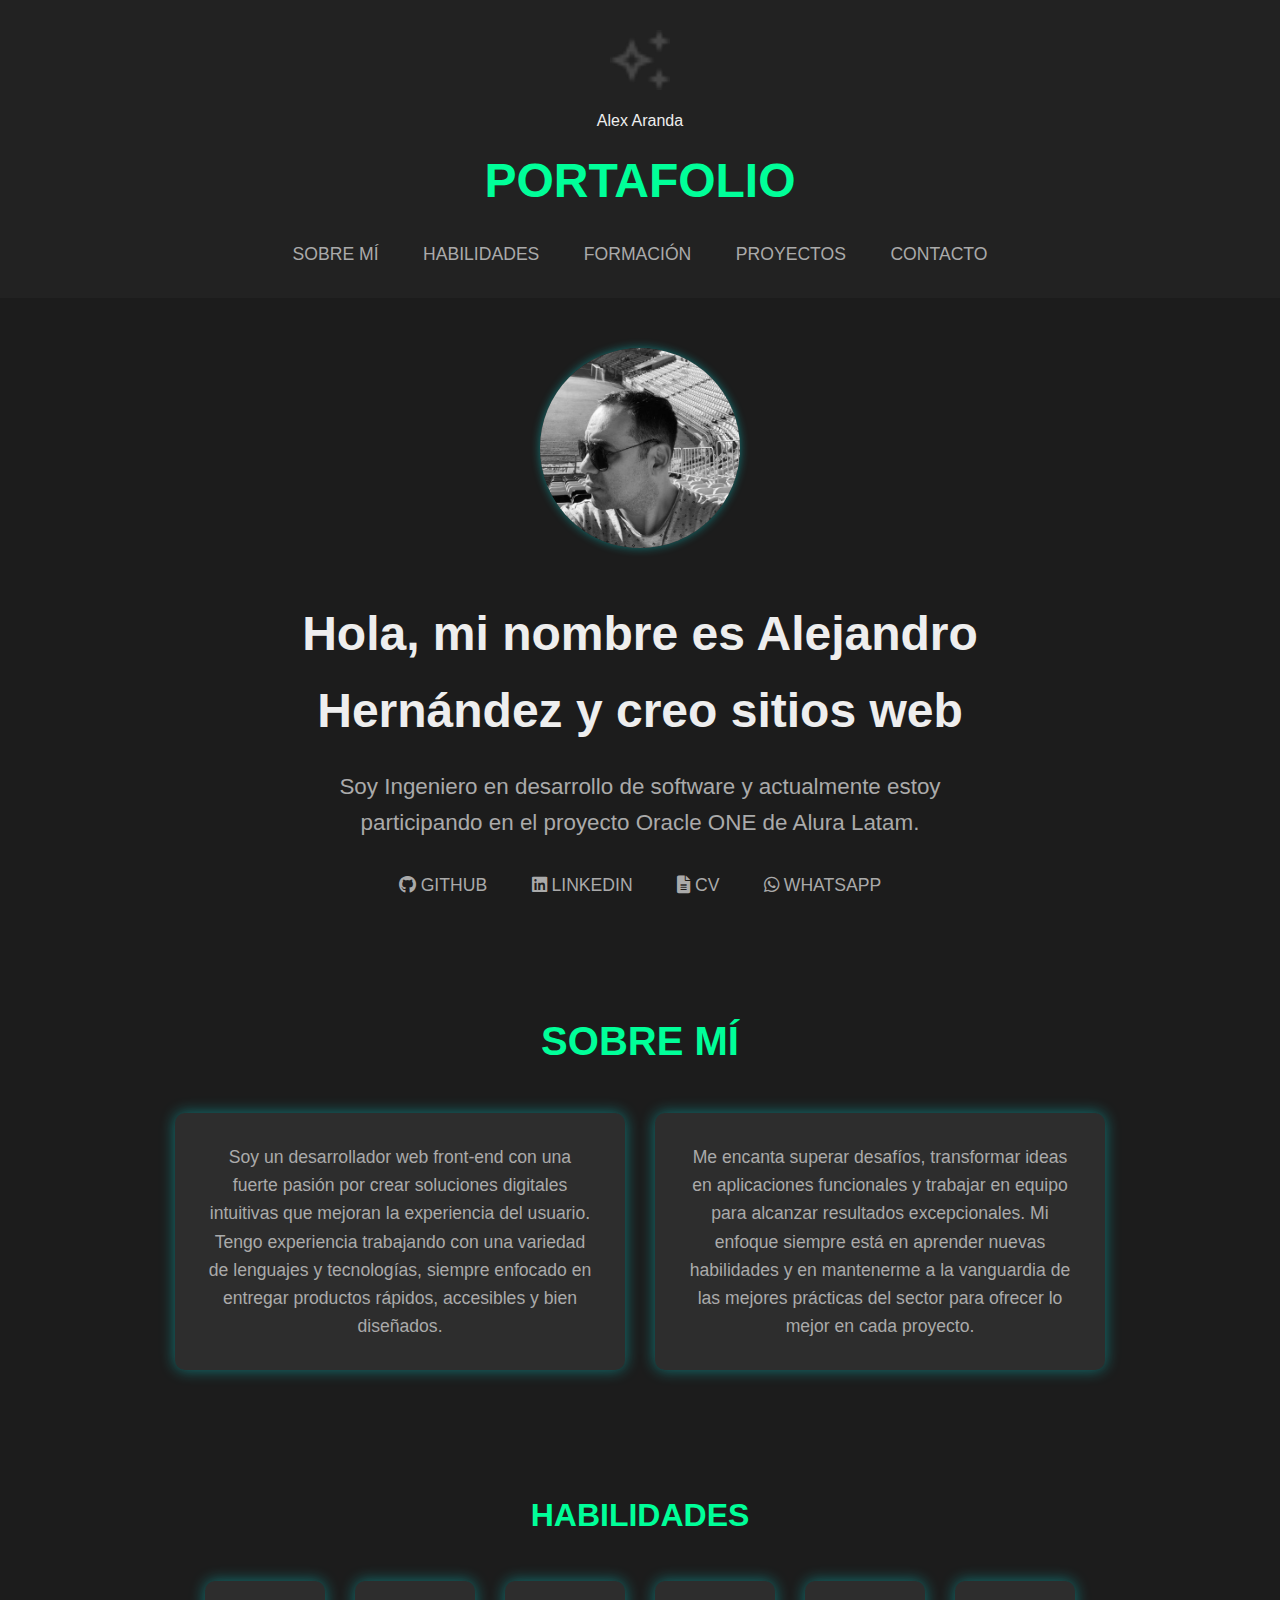
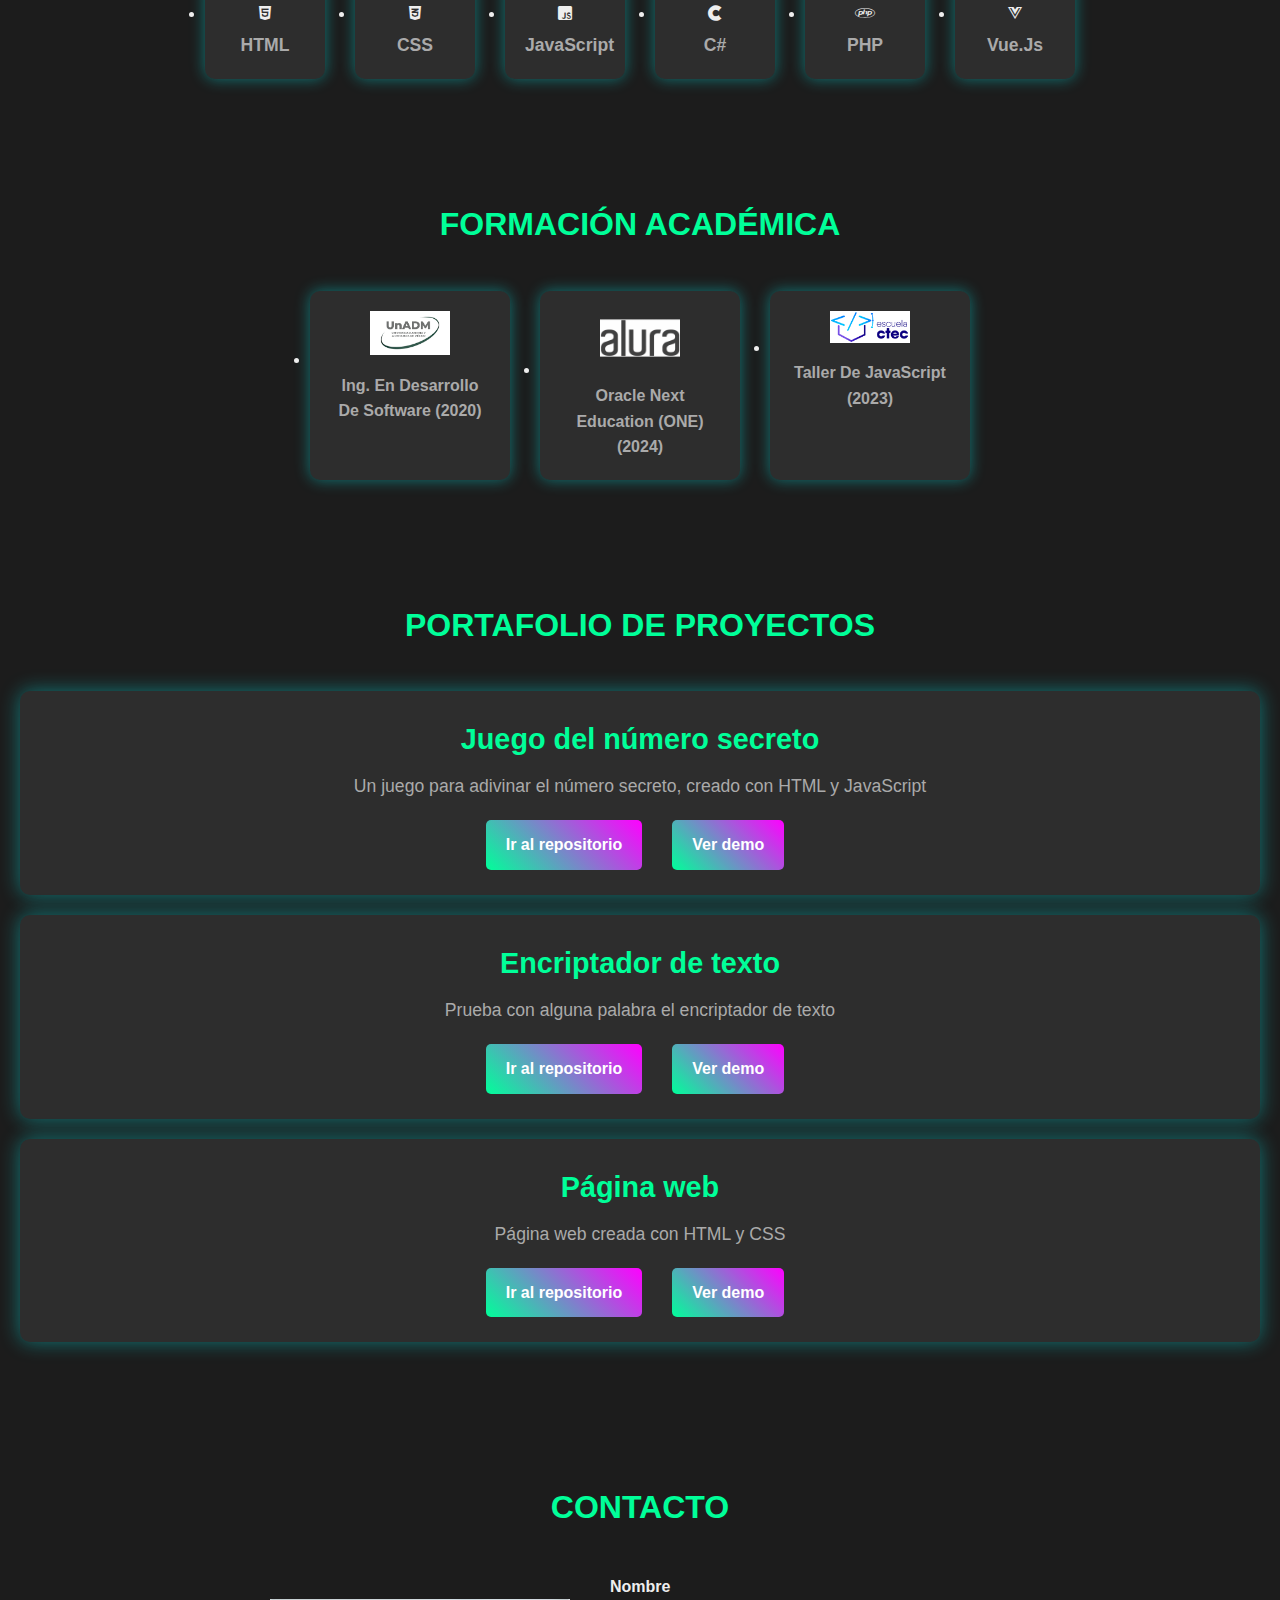
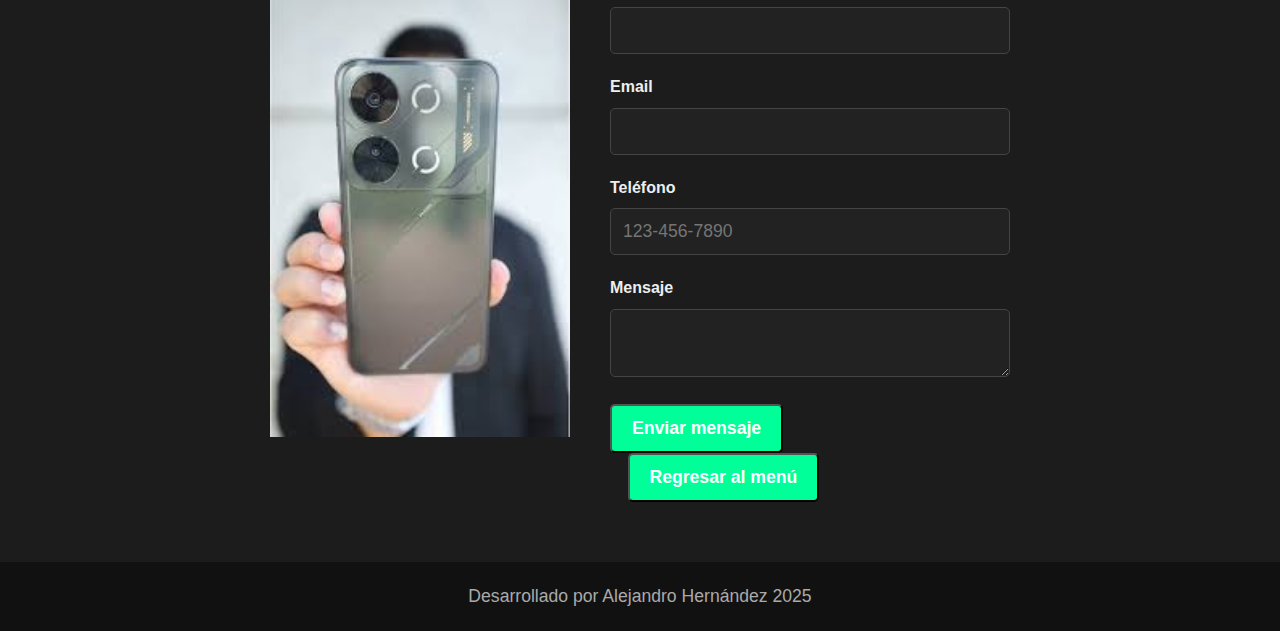
==== index.html @ d2dac24e "cambios imagen" ====
<!DOCTYPE html>
<html lang="es">
<head>
    <meta charset="UTF-8">
    <meta name="viewport" content="width=device-width, initial-scale=1.0">
    <link rel="stylesheet" href="style.css">
    <link href="https://cdnjs.cloudflare.com/ajax/libs/font-awesome/6.0.0-beta3/css/all.min.css" rel="stylesheet">
    <title>Portafolio de Alejandro Hernández</title>
</head>
<body>
    <!-- Menú -->
    <header class="cabecera">
        <img class="cabecera__logo" src="assets/vector.png" alt="Logo de Alejandro Hernández">
        <p>Alex Aranda</p>
        <h1 class="cabecera__titulo" id ="portafolio">Portafolio</h1>
        <nav class="navegacion">
            <ul class="navegacion__lista">
                <li class="navegacion__elemento"><a href="#sobre-mi">Sobre mí</a></li>
                <li class="navegacion__elemento"><a href="#habilidades">Habilidades</a></li>    
                <li class="navegacion__elemento"><a href="#formacion">Formación</a></li>
                <li class="navegacion__elemento"><a href="#proyectos">Proyectos</a></li>
                <li class="navegacion__elemento"><a href="#contacto">Contacto</a></li>
            </ul>
        </nav>
    </header>

    <!-- Contenido principal de la página -->
    <main>
        <!-- Sección de Presentación -->
        <section class="presentacion">
            <figure class="presentacion__contenedor">
                <img class="presentacion__foto" src="assets/mi_foto.jpg" alt="Foto de perfil de Alejandro Hernández">
                <figcaption class="presentacion__descripcion"></figcaption>
            </figure>
            <div class="presentacion__contenido">
                <h1 class="presentacion__titulo">Hola, mi nombre es Alejandro Hernández y creo sitios web</h1>
                <p class="presentacion__subtitulo">Soy Ingeniero en desarrollo de software y actualmente estoy participando en el proyecto Oracle ONE de Alura Latam.</p>
                <ul class="redes">
                    <li class="navegacion__elemento">
                        <a href="https://github.com/tu-usuario" target="_blank" rel="noopener noreferrer">
                            <i class="fab fa-github"></i> GitHub
                        </a>
                    </li>
                    <li class="navegacion__elemento">
                        <a href="https://www.linkedin.com/in/tu-usuario" target="_blank" rel="noopener noreferrer">
                            <i class="fab fa-linkedin"></i> LinkedIn
                        </a>
                    </li>               
                    <li class="navegacion__elemento">
                        <a href="ruta-del-cv.pdf" target="_blank" rel="noopener noreferrer">
                            <i class="fas fa-file-alt"></i> CV
                        </a>
                    </li>
                    <li class="navegacion__elemento">
                        <a href="https://wa.me/525536659768" target="_blank" rel="noopener noreferrer">
                            <i class="fab fa-whatsapp"></i> WhatsApp
                        </a>
                    </li>                    
                </ul>
            </div>
        </section>

        <!-- Sección sobre mí -->
        <section class="sobre-mi" id="sobre-mi">
            <h2 class="sobre-mi__titulo">Sobre mí</h2>
            <div class="sobre-mi__cards">
                <div class="sobre-mi__card">
                    <p class="sobre-mi__texto">
                        Soy un desarrollador web front-end con una fuerte pasión por crear soluciones digitales intuitivas que mejoran la experiencia del usuario. Tengo experiencia trabajando con una variedad de lenguajes y tecnologías, siempre enfocado en entregar productos rápidos, accesibles y bien diseñados.
                    </p>
                </div>
                <div class="sobre-mi__card">
                    <p class="sobre-mi__texto">
                        Me encanta superar desafíos, transformar ideas en aplicaciones funcionales y trabajar en equipo para alcanzar resultados excepcionales. Mi enfoque siempre está en aprender nuevas habilidades y en mantenerme a la vanguardia de las mejores prácticas del sector para ofrecer lo mejor en cada proyecto.
                    </p>
                </div>
            </div>
        </section>

        <!-- Sección de Habilidades -->
        <section class="habilidades" id="habilidades">
            <h2 class="habilidades__titulo">Habilidades</h2>
            <ul class="habilidades__lista">
                <li class="habilidades__elemento">
                    <figure>
                        <i class="fab fa-html5 habilidades__icono"></i> <!-- Icono de HTML5 -->
                        <figcaption>HTML</figcaption>
                    </figure>
                </li>
                <li class="habilidades__elemento">
                    <figure>
                        <i class="fab fa-css3-alt habilidades__icono"></i> <!-- Icono de CSS -->
                        <figcaption>CSS</figcaption>
                    </figure>
                </li>                 
                <li class="habilidades__elemento">
                    <figure>
                        <i class="fab fa-js-square habilidades__icono"></i> <!-- Icono de JavaScript -->
                        <figcaption>JavaScript</figcaption>
                    </figure>
                </li>
                <li class="habilidades__elemento">
                    <figure>
                        <i class="fab fa-cuttlefish habilidades__icono"></i> <!-- Icono genérico de código -->
                        <figcaption>C#</figcaption>
                    </figure>
                </li>             
                <li class="habilidades__elemento">
                    <figure>
                        <i class="fab fa-php habilidades__icono"></i> <!-- Icono de PHP -->
                        <figcaption>PHP</figcaption>
                    </figure>                    
                </li>
              
                <li class="habilidades__elemento">
                    <figure>
                        <i class="fab fa-vuejs habilidades__icono"></i> <!-- Icono de Vue.js -->
                        <figcaption>Vue.js</figcaption>
                    </figure>
                </li>
            </ul>
        </section>

        <!-- Sección de Formación académica -->
        <section class="formacion" id="formacion">
            <h2 class="formacion__titulo">Formación académica</h2>
            <ul class="formacion__lista">
                <li class="formacion__elemento">
                    <figure>
                        <img class="formacion__icono" src="assets/unadm.png" alt="UnADM">
                        <figcaption>Ing. en desarrollo de software (2020)</figcaption>
                    </figure>
                </li>
                <li class="formacion__elemento">
                    <figure>
                        <img class="formacion__icono" src="assets/alura_logo.png" alt="Alura">
                        <figcaption>Oracle Next Education (ONE) (2024)</figcaption>
                    </figure>
                </li>
                <li class="formacion__elemento">
                    <figure>
                        <img class="formacion__icono" src="assets/ctec.webp" alt="CTEC">
                        <figcaption>Taller de JavaScript (2023)</figcaption>
                    </figure>
                </li>
            </ul>
        </section>

        <!-- Sección de Proyectos -->
        <section class="proyectos" id="proyectos">
            <h2 class="proyectos__titulo">Portafolio de proyectos</h2>

            <article class="proyectos__contenedor">
                <h3 class="proyectos__nombre">Juego del número secreto</h3>
                <p class="proyectos__descripcion">Un juego para adivinar el número secreto, creado con HTML y JavaScript</p>
                <div class="proyectos__botones">
                    <a href="https://github.com/Alex100aranda/Juego_secreto.git" class="proyectos__btn" target="_blank" rel="noopener noreferrer">Ir al repositorio</a>
                    <a href="https://juego-secreto-eta-seven.vercel.app/" class="proyectos__btn proyectos__btn--secundario" target="_blank" rel="noopener noreferrer">Ver demo</a>
                </div>
            </article>

            <article class="proyectos__contenedor">
                <h3 class="proyectos__nombre">Encriptador de texto</h3>
                <p class="proyectos__descripcion">Prueba con alguna palabra el encriptador de texto</p>
                <div class="proyectos__botones">
                    <a href="https://github.com/Alex100aranda/encriptador.git" class="proyectos__btn" target="_blank" rel="noopener noreferrer">Ir al repositorio</a>
                    <a href="https://encriptador-texto.vercel.app/" class="proyectos__btn proyectos__btn--secundario" target="_blank" rel="noopener noreferrer">Ver demo</a>
                </div>
            </article>

            <article class="proyectos__contenedor">
                <h3 class="proyectos__nombre">Página web</h3>
                <p class="proyectos__descripcion">Página web creada con HTML y CSS</p>
                <div class="proyectos__botones">
                    <a href="https://github.com/Alex100aranda/pagina-web.git" class="proyectos__btn" target="_blank" rel="noopener noreferrer">Ir al repositorio</a>
                    <a href="https://pagina-web.vercel.app/" class="proyectos__btn proyectos__btn--secundario" target="_blank" rel="noopener noreferrer">Ver demo</a>
                </div>
            </article>
        </section>
    </main>

    <!-- Sección de Contacto -->
    <section class="contacto" id="contacto">
        <h2 class="contacto__titulo">Contacto</h2>
        <div class="contacto__contenedor">
            <img class="contacto__imagen" src="assets/telefono.jpg" alt="Imagen de contacto">
            <form action="" method="post" class="contacto__formulario" aria-labelledby="contacto-titulo">
                <h3 id="contacto-titulo" class="sr-only">Formulario de contacto</h3>
                
                <!-- Campo Nombre -->
                <label for="nombre" class="contacto__label">Nombre</label>
                <input id="nombre" name="nombre" type="text" class="contacto__input" aria-required="true" aria-label="Introduce tu nombre">
            
                <!-- Campo Email -->
                <label for="email" class="contacto__label">Email</label>
                <input id="email" name="email" type="email" class="contacto__input" aria-required="true" aria-label="Introduce tu correo electrónico">
            
                <!-- Campo Teléfono -->
                <label for="telefono" class="contacto__label">Teléfono</label>
                <input id="telefono" name="telefono" type="tel" class="contacto__input" aria-label="Introduce tu número de teléfono" pattern="[0-9]{3}-[0-9]{3}-[0-9]{4}" placeholder="123-456-7890">
            
                <!-- Campo Mensaje -->
                <label for="mensaje" class="contacto__label">Mensaje</label>
                <textarea id="mensaje" name="mensaje" class="contacto__input" aria-required="true" aria-label="Escribe tu mensaje"></textarea>
            
                <button type="submit" class="contacto__boton contacto__boton--grande">Enviar mensaje</button>
    
                <!-- Botón para regresar al menú principal -->
                <a href="#portafolio">
                    <button type="button" class="contacto__boton regresar__boton--grande">Regresar al menú</button>
                </a>
                
            </form>
        </div>
    </section>  
    
    <footer class="footer">Desarrollado por Alejandro Hernández 2025</footer>
</body>
</html>
---- style.css ----
/* Variables CSS para reutilización */
:root {
    --color-fondo: #111;
    --color-texto: #eee;
    --color-primario: #00ff99;
    --color-secundario: #ff00ff;
    --color-card: #2d2d2d;
    --color-fondo-form: #222;
    --color-fondo-hover: rgba(0, 255, 255, 0.4);
    --color-hover: rgba(0, 255, 255, 0.8);
    --color-titulo: #00ff99;
    --color-sombra: rgba(0, 255, 255, 0.3);
    --fuente-principal: 'Roboto', sans-serif;
    --transicion: 0.3s ease;
}

/* Estilo base para el cuerpo */
* {
    margin: 0;
    padding: 0;
    box-sizing: border-box;
    font-family: var(--fuente-principal);
}

/* Fondo global */
body {
    background-color: var(--color-fondo);
    color: var(--color-texto);
    line-height: 1.6;
}

/* Cabecera */
.cabecera {
    background-color: #222;
    color: var(--color-texto);
    text-align: center;
    padding: 30px 20px;
    box-shadow: 0 4px 10px var(--color-sombra);
}

.cabecera__logo {
    width: 60px;
    margin-bottom: 10px;
}

.cabecera__titulo {
    font-size: 2.5rem;
    color: var(--color-primario);
    text-transform: uppercase;
    margin: 10px 0;
}

.navegacion__lista {
    list-style: none;
    margin-top: 20px;
}

.navegacion__elemento {
    display: inline-block;
    margin: 0 15px;
}

.navegacion__elemento a {
    color: #aaa;
    font-size: 1.1rem;
    text-decoration: none;
    text-transform: uppercase;
    transition: color var(--transicion);
}

.navegacion__elemento a:hover {
    color: var(--color-primario);
}

/* Sección de Presentación */
.presentacion {
    display: flex;
    flex-direction: column; /* Alinea los elementos en columna */
    justify-content: center;
    padding: 50px 20px;
    background-color: #1c1c1c;
    align-items: center; /* Centra los elementos */
}

.presentacion__contenedor {
    text-align: center;
    margin-bottom: 20px; /* Espacio entre la imagen y el contenido */
}

.presentacion__foto {
    border-radius: 50%;
    width: 180px;
    height: 180px;
    object-fit: cover;
    box-shadow: 0 0 10px var(--color-fondo-hover);
    margin-bottom: 20px; /* Espacio debajo de la imagen */
}

.presentacion__contenido {
    max-width: 600px;
    text-align: center;
}

.presentacion__titulo {
    font-size: 2.5rem;
    color: var(--color-texto);
    margin-bottom: 20px;
}

.presentacion__subtitulo {
    font-size: 1.3rem;
    color: #aaa;
    margin-bottom: 30px;
}

/* Media Queries para hacerlo responsivo */

/* Pantallas pequeñas (móviles) */
@media (max-width: 600px) {
    .cabecera__titulo {
        font-size: 1.8rem;
    }

    .navegacion__elemento {
        display: block;
        margin: 10px 0;
    }

    .presentacion__foto {
        width: 150px;
        height: 150px;
    }

    .presentacion__titulo {
        font-size: 2rem;
    }

    .presentacion__subtitulo {
        font-size: 1.1rem;
    }

    /* Ajuste de padding */
    .presentacion {
        padding: 30px 10px;
    }
}

/* Pantallas medianas (tabletas) */
@media (max-width: 768px) {
    .cabecera__titulo {
        font-size: 2rem;
    }

    .navegacion__elemento {
        display: inline-block;
        margin: 0 10px;
    }

    .presentacion__foto {
        width: 160px;
        height: 160px;
    }

    .presentacion__titulo {
        font-size: 2.2rem;
    }

    .presentacion__subtitulo {
        font-size: 1.2rem;
    }

    /* Ajuste de padding */
    .presentacion {
        padding: 40px 15px;
    }
}

/* Pantallas grandes (escritorio) */
@media (min-width: 1024px) {
    .cabecera__titulo {
        font-size: 3rem;
    }

    .navegacion__elemento {
        display: inline-block;
        margin: 0 20px;
    }

    .presentacion__foto {
        width: 200px;
        height: 200px;
    }

    .presentacion__titulo {
        font-size: 3rem;
    }

    .presentacion__subtitulo {
        font-size: 1.4rem;
    }

    .presentacion__contenido {
        max-width: 700px;
    }
}

/* Estilo para la sección sobre mí */
.sobre-mi {
    padding: 60px 20px;
    background-color: #1c1c1c;
    text-align: center;
}

.sobre-mi__titulo {
    font-size: 2rem;
    color: var(--color-primario);
    text-transform: uppercase;
    margin-bottom: 40px;
}

.sobre-mi__cards {
    display: flex;
    justify-content: center;
    gap: 20px;
    flex-wrap: wrap;
}

.sobre-mi__card {
    background-color: var(--color-card);
    padding: 30px;
    border-radius: 10px;
    box-shadow: 0 0 15px var(--color-fondo-hover);
    max-width: 450px;
    width: 100%;
    transition: transform var(--transicion), box-shadow var(--transicion);
}

.sobre-mi__card:hover {
    transform: scale(1.05);
    box-shadow: 0 0 25px var(--color-hover);
}

.sobre-mi__texto {
    color: #aaa;
    font-size: 1.1rem;
    line-height: 1.6;
}

/* Media Queries para la sección "Sobre mí" */

/* Pantallas pequeñas (móviles) */
@media (max-width: 600px) {
    .sobre-mi__titulo {
        font-size: 1.5rem;
    }

    .sobre-mi__cards {
        gap: 15px;
    }

    .sobre-mi__card {
        padding: 20px;
    }

    .sobre-mi__texto {
        font-size: 1rem;
    }
}

/* Pantallas medianas (tabletas) */
@media (max-width: 768px) {
    .sobre-mi__cards {
        flex-direction: column;
        align-items: center;
        gap: 15px;
    }

    .sobre-mi__card {
        max-width: 400px;
    }
}

/* Pantallas grandes (escritorio) */
@media (min-width: 1024px) {
    .sobre-mi__titulo {
        font-size: 2.5rem;
    }

    .sobre-mi__cards {
        gap: 30px;
    }

    .sobre-mi__card {
        max-width: 450px;
    }

    .sobre-mi__texto {
        font-size: 1.1rem;
    }
}

/* Sección Habilidades */
.habilidades {
    background-color: #1c1c1c;
    padding: 60px 20px;
    text-align: center;
}

.habilidades__titulo {
    font-size: 2rem;
    color: var(--color-primario);
    text-transform: uppercase;
    margin-bottom: 40px;
}

.habilidades__lista {
    display: flex;
    justify-content: center;
    flex-wrap: wrap;
    gap: 30px;
}

.habilidades__elemento {
    width: 120px;
    text-align: center;
    background-color: var(--color-card);
    padding: 20px;
    border-radius: 10px;
    box-shadow: 0 0 15px var(--color-fondo-hover);
    transition: transform var(--transicion), box-shadow var(--transicion);
}

.habilidades__elemento:hover {
    transform: scale(1.1);
    box-shadow: 0 0 25px var(--color-hover);
}

.habilidades__icono {
    width: 60px;
    height: auto;
    margin-bottom: 10px;
}

.habilidades__elemento figcaption {
    color: #aaa;
    font-size: 1.1rem;
    font-weight: 600;
    text-transform: capitalize;
}

/* Media Queries para la sección "Habilidades" */

/* Pantallas pequeñas (móviles) */
@media (max-width: 600px) {
    .habilidades__titulo {
        font-size: 1.5rem;
    }

    .habilidades__lista {
        gap: 15px;
    }

    .habilidades__elemento {
        width: 100px;
        padding: 15px;
    }

    .habilidades__icono {
        width: 50px;
    }

    .habilidades__elemento figcaption {
        font-size: 1rem;
    }
}

/* Pantallas medianas (tabletas) */
@media (max-width: 768px) {
    .habilidades__titulo {
        font-size: 1.8rem;
    }

    .habilidades__elemento {
        width: 120px;
    }

    .habilidades__icono {
        width: 55px;
    }
}

/* Pantallas grandes (escritorio) */
@media (min-width: 1024px) {
    .habilidades__titulo {
        font-size: 2rem;
    }

    .habilidades__lista {
        gap: 30px;
    }

    .habilidades__elemento {
        width: 120px;
        padding: 20px;
    }

    .habilidades__icono {
        width: 60px;
    }

    .habilidades__elemento figcaption {
        font-size: 1.1rem;
    }
}
/* Sección Formación académica */
.formacion {
    background-color: #1c1c1c;
    padding: 60px 20px;
    text-align: center;
}

.formacion__titulo {
    font-size: 2rem;
    color: var(--color-primario);
    text-transform: uppercase;
    margin-bottom: 40px;
}

.formacion__lista {
    display: flex;
    justify-content: center;
    flex-wrap: wrap;
    gap: 30px;
}

.formacion__elemento {
    width: 200px;
    text-align: center;
    transition: transform var(--transicion), box-shadow var(--transicion);
    background-color: var(--color-card);
    border-radius: 10px;
    padding: 20px;
    box-shadow: 0 0 15px var(--color-fondo-hover);
}

.formacion__elemento:hover {
    transform: scale(1.05);
    box-shadow: 0 0 25px var(--color-hover);
}

.formacion__icono {
    width: 80px;
    height: auto;
    margin-bottom: 10px;
}

.formacion__elemento figcaption {
    color: #aaa;
    font-size: 1rem;
    font-weight: 600;
    text-transform: capitalize;
}

/* Media Queries para la sección "Formación académica" */

/* Pantallas pequeñas (móviles) */
@media (max-width: 600px) {
    .formacion__titulo {
        font-size: 1.5rem;
    }

    .formacion__elemento {
        width: 150px;
        padding: 15px;
    }

    .formacion__icono {
        width: 60px;
    }

    .formacion__elemento figcaption {
        font-size: 0.9rem;
    }
}

/* Pantallas medianas (tabletas) */
@media (max-width: 768px) {
    .formacion__titulo {
        font-size: 1.8rem;
    }

    .formacion__elemento {
        width: 180px;
        padding: 18px;
    }

    .formacion__icono {
        width: 70px;
    }
}

/* Pantallas grandes (escritorio) */
@media (min-width: 1024px) {
    .formacion__titulo {
        font-size: 2rem;
    }

    .formacion__elemento {
        width: 200px;
    }

    .formacion__icono {
        width: 80px;
    }
}

/* Sección Proyectos */
.proyectos {
    background-color: #1c1c1c;
    padding: 60px 20px;
    text-align: center;
}

.proyectos__titulo {
    font-size: 2rem;
    color: var(--color-primario);
    text-transform: uppercase;
    margin-bottom: 40px;
}

.proyectos__contenedor {
    background-color: var(--color-card);
    padding: 25px;
    border-radius: 10px;
    margin-bottom: 20px;
    box-shadow: 0 0 20px var(--color-fondo-hover);
    transition: transform var(--transicion), box-shadow var(--transicion);
}

.proyectos__contenedor:hover {
    transform: scale(1.05);
    box-shadow: 0 0 30px var(--color-hover);
}

.proyectos__nombre {
    font-size: 1.8rem;
    color: var(--color-primario);
    margin-bottom: 10px;
}

.proyectos__descripcion {
    font-size: 1.1rem;
    color: #aaa;
    margin-bottom: 20px;
}

.proyectos__botones {
    display: flex;
    justify-content: center;
    gap: 20px;
}

.proyectos__btn {
    background: linear-gradient(45deg, var(--color-primario), var(--color-secundario));
    padding: 12px 20px;
    color: white;
    text-decoration: none;
    border-radius: 5px;
    transition: background var(--transicion);
    margin-right: 10px;
    font-weight: bold;
    text-align: center;
}

.proyectos__btn:hover {
    background: linear-gradient(45deg, var(--color-secundario), var(--color-primario));
    box-shadow: 0 0 10px var(--color-fondo-hover);
}

.proyectos__btn--secundario {
    background-color: #444;
}

/* Media Queries para la sección "Proyectos" */

/* Pantallas pequeñas (móviles) */
@media (max-width: 600px) {
    .proyectos__titulo {
        font-size: 1.5rem;
    }

    .proyectos__contenedor {
        padding: 20px;
        margin-bottom: 15px;
    }

    .proyectos__nombre {
        font-size: 1.5rem;
    }

    .proyectos__descripcion {
        font-size: 1rem;
    }

    .proyectos__botones {
        flex-direction: column;
        gap: 10px;
    }
}

/* Pantallas medianas (tabletas) */
@media (max-width: 768px) {
    .proyectos__titulo {
        font-size: 1.8rem;
    }

    .proyectos__contenedor {
        padding: 22px;
    }

    .proyectos__nombre {
        font-size: 1.7rem;
    }

    .proyectos__descripcion {
        font-size: 1.05rem;
    }

    .proyectos__botones {
        gap: 15px;
    }
}

/* Pantallas grandes (escritorio) */
@media (min-width: 1024px) {
    .proyectos__titulo {
        font-size: 2rem;
    }

    .proyectos__contenedor {
        padding: 25px;
    }

    .proyectos__nombre {
        font-size: 1.8rem;
    }

    .proyectos__descripcion {
        font-size: 1.1rem;
    }

    .proyectos__botones {
        gap: 20px;
    }
}


/* Sección Contacto */
.contacto {
    background-color: #1c1c1c;
    padding: 60px 20px;
    text-align: center;
}

.contacto__titulo {
    font-size: 2rem;
    color: var(--color-primario);
    text-transform: uppercase;
    margin-bottom: 40px;
}

.contacto__contenedor {
    display: flex;
    justify-content: center;
    align-items: center;
    flex-wrap: wrap; /* Permite que los elementos se ajusten en pantallas pequeñas */
}

.contacto__imagen {
    width: 300px;
    margin-right: 40px;
}

.contacto__formulario {
    max-width: 400px;
    width: 100%;
    text-align: left;
}

.contacto__label {
    display: block;
    color: var(--color-texto);
    margin-bottom: 8px;
    font-weight: bold;
}

.contacto__input {
    width: 100%;
    padding: 12px;
    margin-bottom: 20px;
    border: 1px solid #444;
    border-radius: 5px;
    background-color: var(--color-fondo-form);
    color: var(--color-texto);
    font-size: 1.1rem;
    transition: border var(--transicion);
}

.contacto__input:focus {
    border-color: var(--color-primario);
    outline: none;
}

.contacto__boton {
    padding: 12px 20px;
    background-color: var(--color-primario);
    color: white;
    font-size: 1.1rem;
    font-weight: bold;
    border-radius: 5px;
    text-decoration: none;
    transition: background var(--transicion);
    display: inline-block;
}

.contacto__boton:hover {
    background-color: var(--color-secundario);
}

/* Pie de página */
.footer {
    background-color: var(--color-fondo);
    text-align: center;
    padding: 20px;
    color: #aaa;
    font-size: 1rem;
    position: relative;
    bottom: 0;
    width: 100%;
}

/* Media Queries para la sección "Contacto" */

/* Pantallas pequeñas (móviles) */
@media (max-width: 600px) {
    .contacto__titulo {
        font-size: 1.5rem;
    }

    .contacto__contenedor {
        flex-direction: column; /* Los elementos se alinean verticalmente */
        align-items: center;
    }

    .contacto__imagen {
        width: 250px;
        margin-right: 0;
        margin-bottom: 40px; /* Añade espacio entre la imagen y el formulario */
    }

    .contacto__formulario {
        max-width: 100%;
    }

    .contacto__input {
        font-size: 1rem;
    }

    .contacto__boton {
        width: 100%;
    }
}

/* Pantallas medianas (tabletas) */
@media (max-width: 768px) {
    .contacto__titulo {
        font-size: 1.8rem;
    }

    .contacto__imagen {
        width: 280px;
        margin-right: 30px;
        margin-left: 60px; /* Ajusta el valor según el espacio que quieras */
        margin-bottom: 30px; /* Añade más espacio entre la imagen y el formulario */
    }

    .contacto__formulario {
        max-width: 100%;
    }
}

/* Pantallas grandes (escritorio) */
@media (min-width: 1024px) {
    .contacto__titulo {
        font-size: 2rem;
    }

    .contacto__imagen {
        width: 300px;
        margin-bottom: 40px; /* Añade espacio entre la imagen y el formulario */
    }

    .contacto__formulario {
        max-width: 400px;
    }
}

/* Media Queries para el pie de página */

/* En pantallas pequeñas, el texto del pie de página se adapta */
@media (max-width: 600px) {
    .footer {
        font-size: 0.9rem;
        padding: 15px;
    }
}

/* Pantallas medianas */
@media (max-width: 768px) {
    .footer {
        font-size: 1rem;
    }
}

/* Pantallas grandes */
@media (min-width: 1024px) {
    .footer {
        font-size: 1.1rem;
    }
}

/* Modificación para separar los dos botones en el formulario de contacto */
.contacto__boton {
    margin-right: 17px; /* Añade espacio a la derecha del botón "Enviar mensaje" */
}

/* Solo para el botón "Regresar al menú", si es necesario */
.regresar__boton--grande {
    margin-left: 17.5px; /* Añade espacio a la izquierda del botón "Regresar al menú" */
}
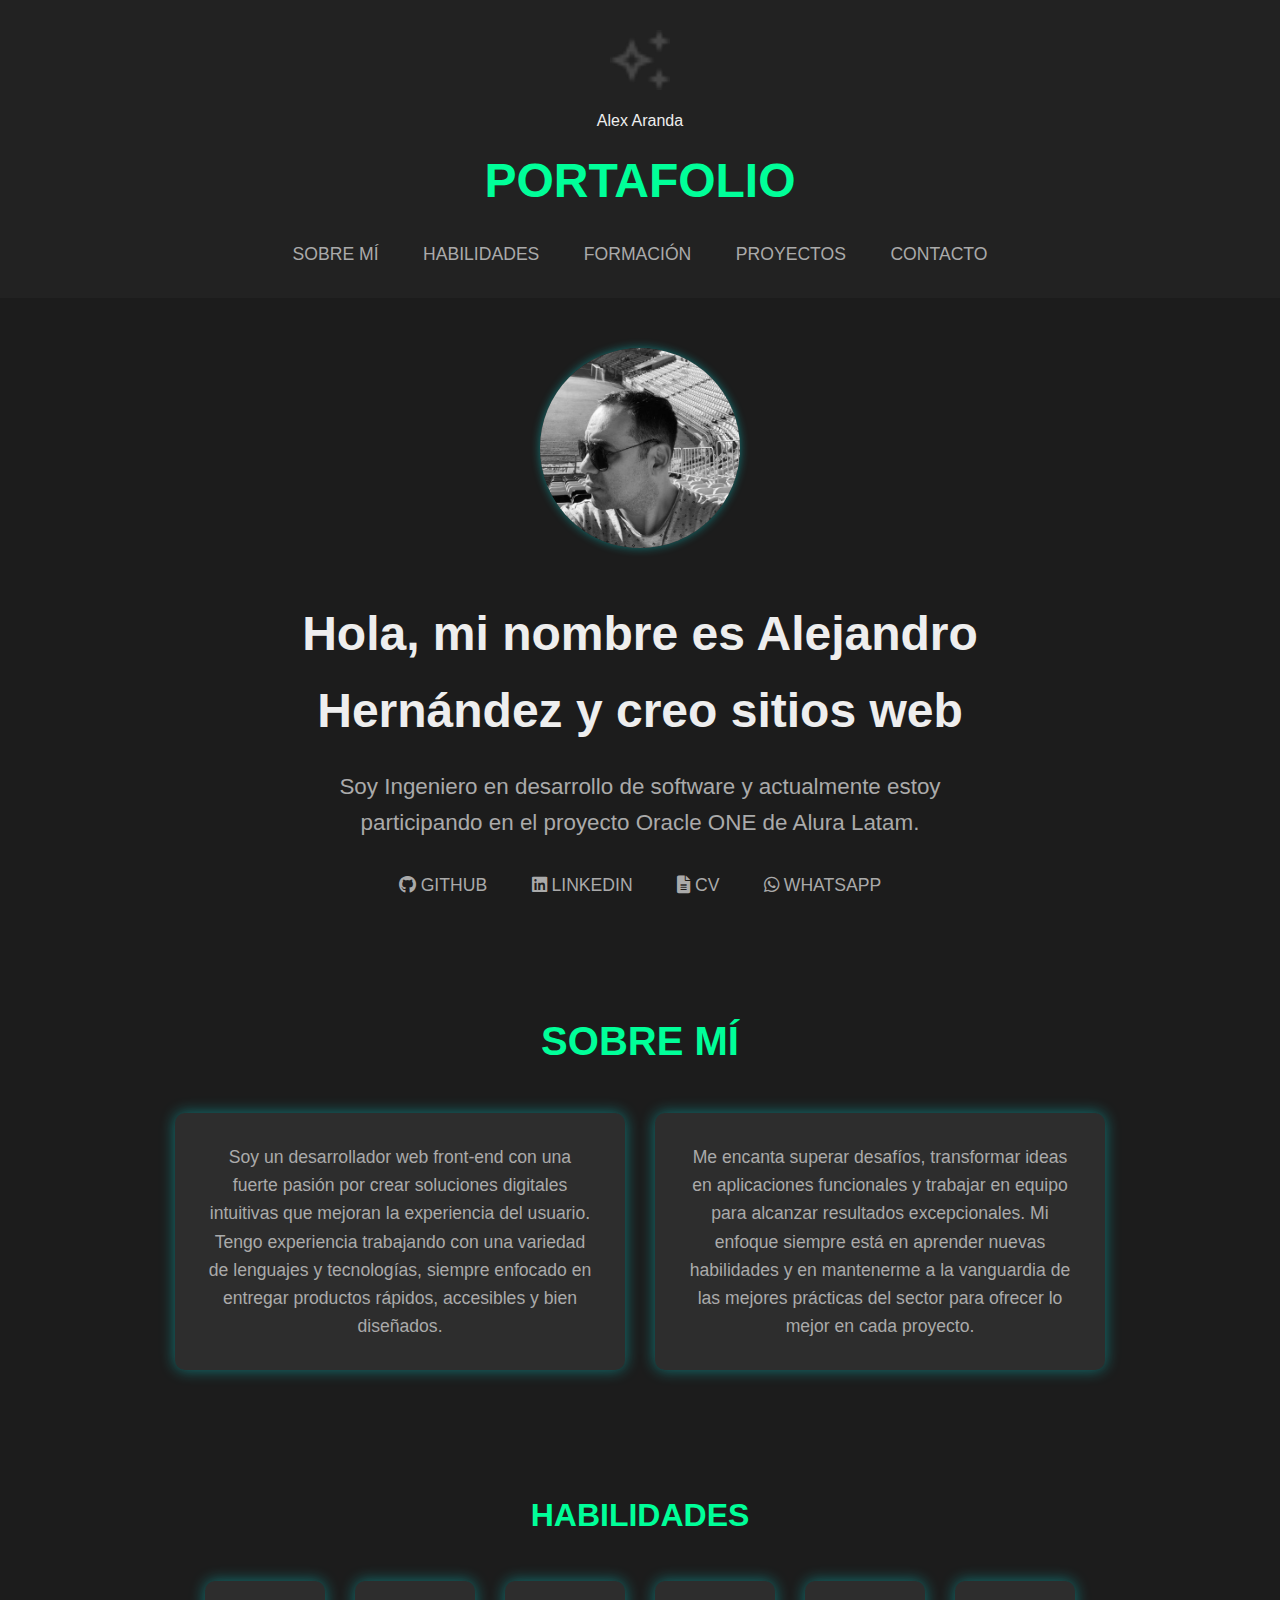
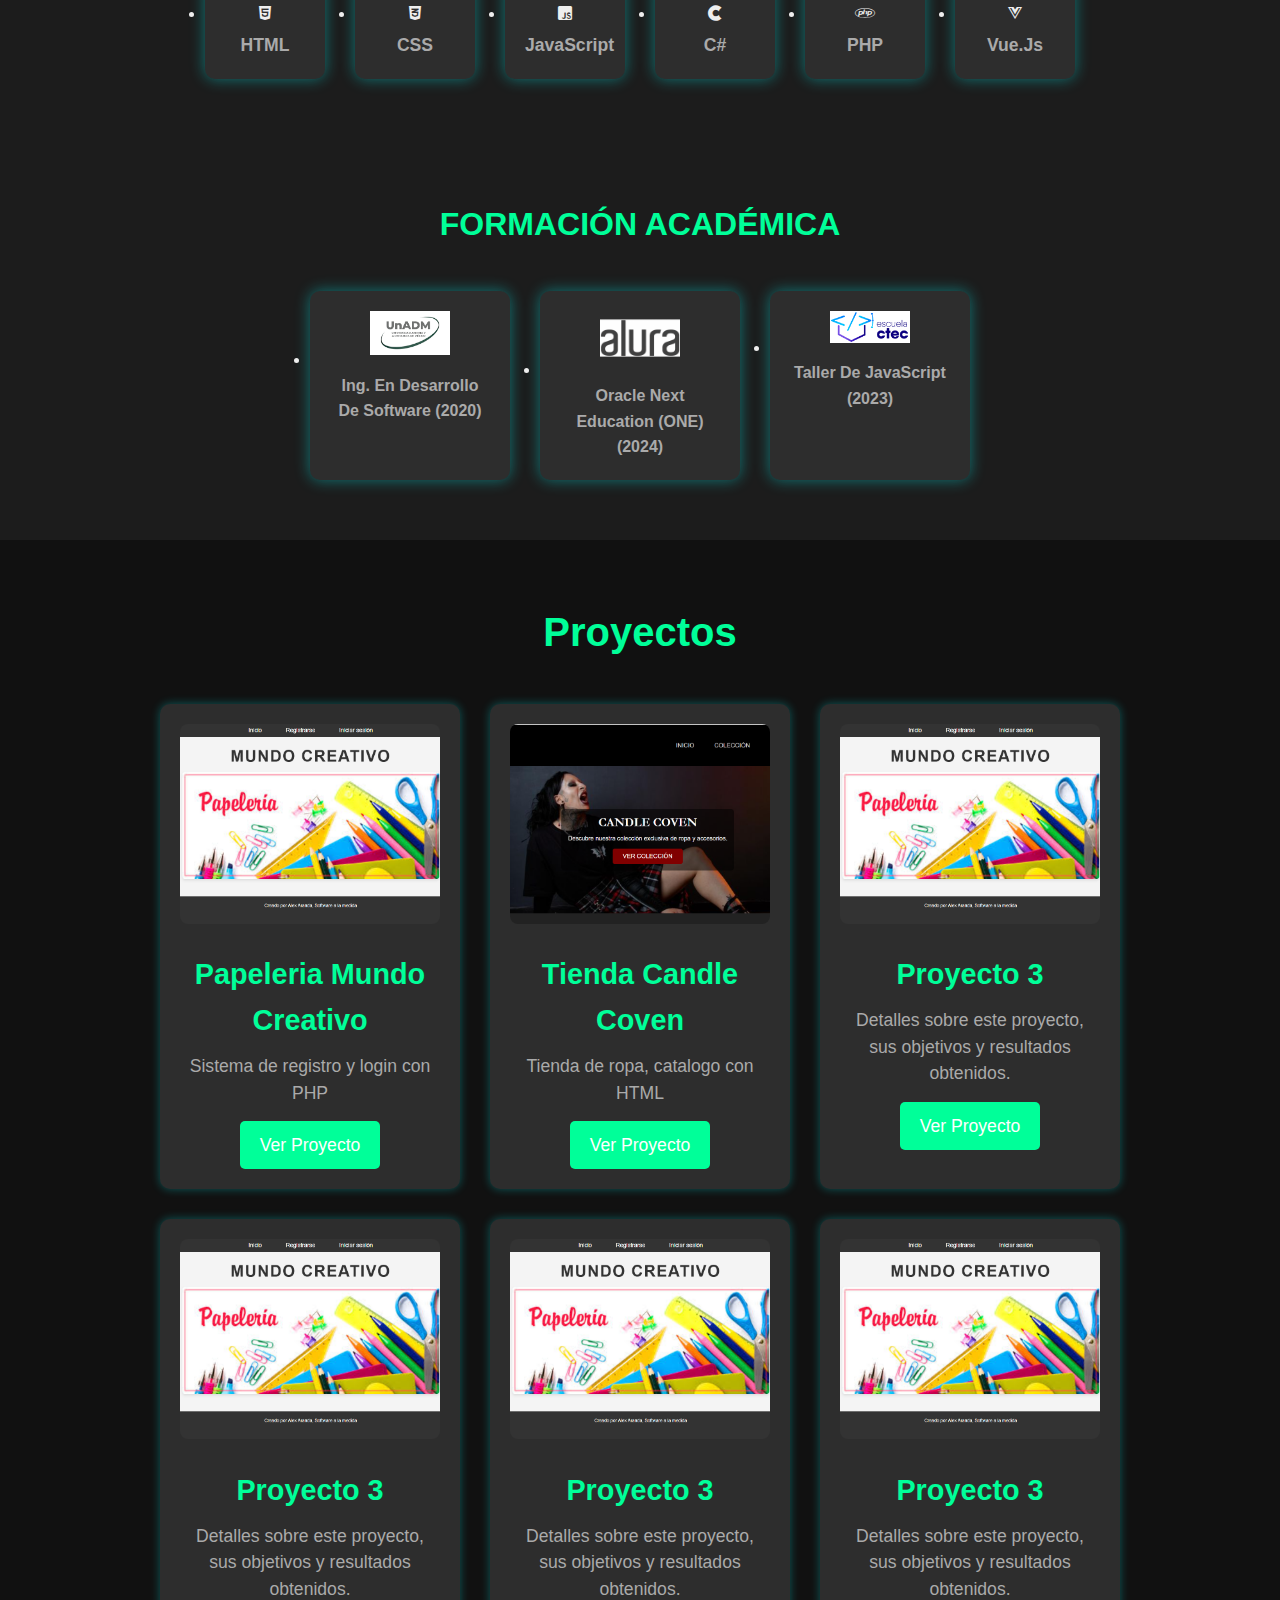
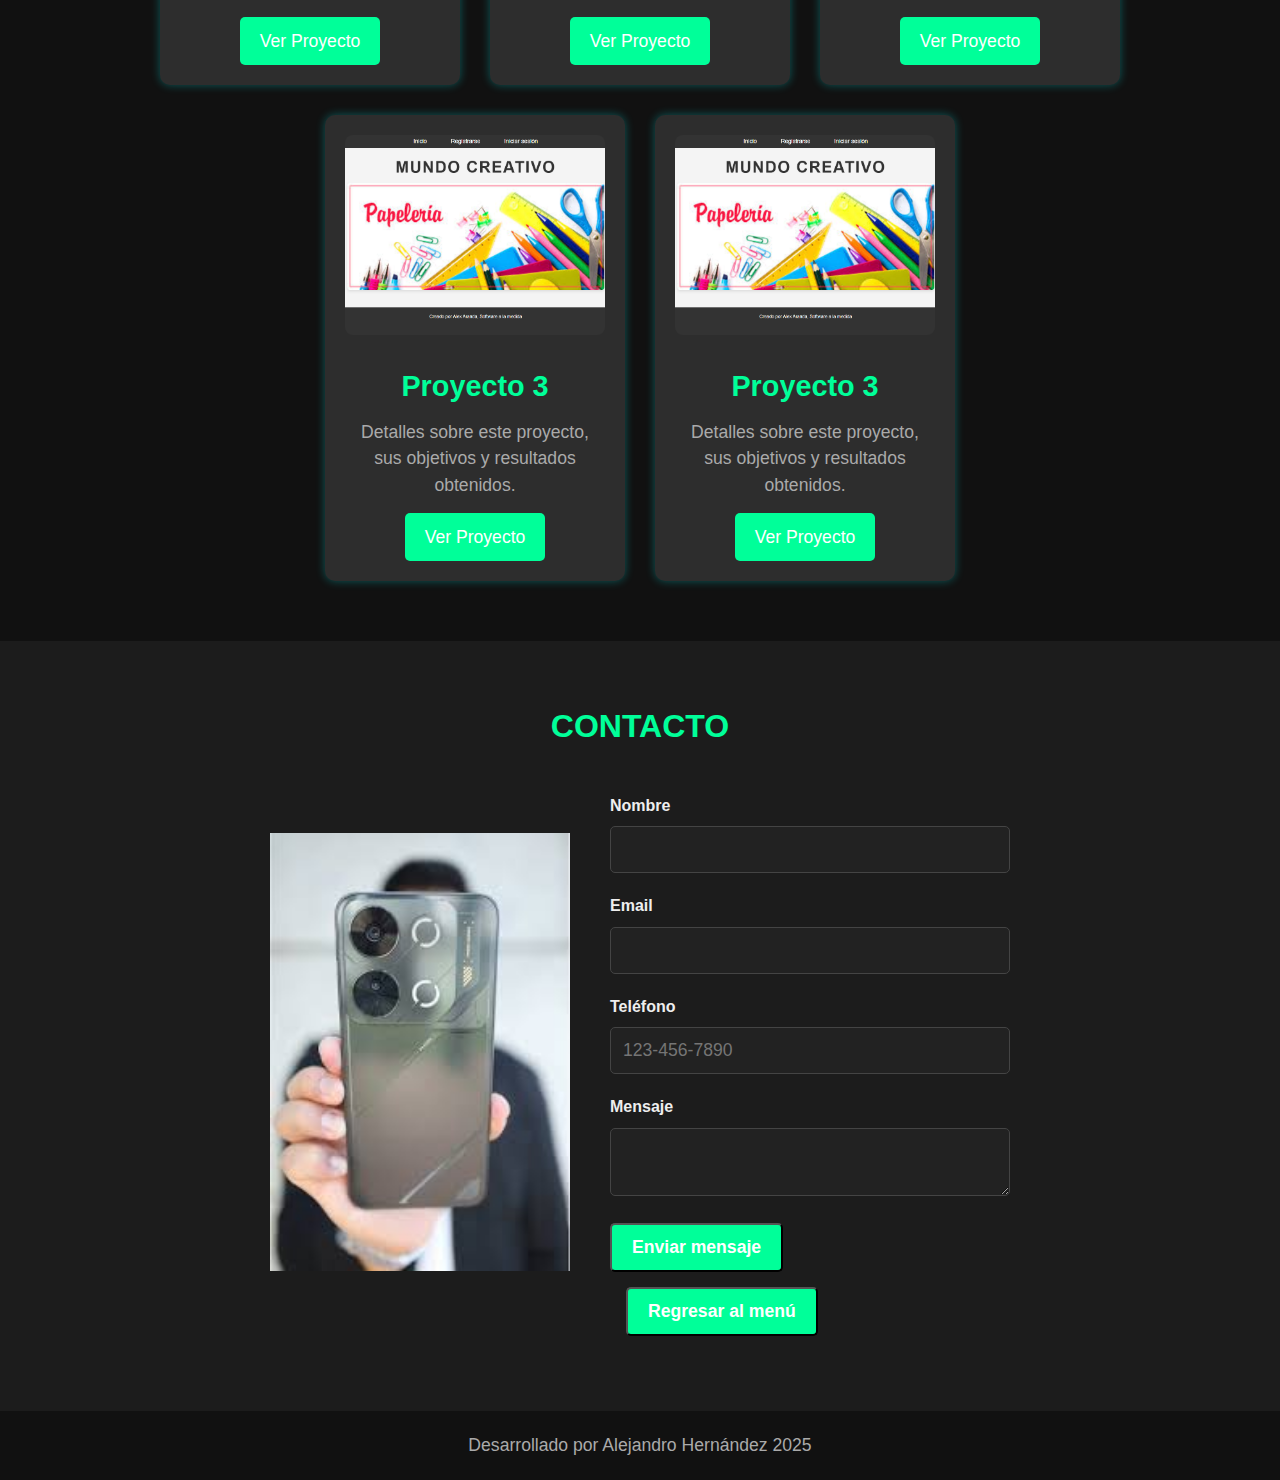
==== commit 34bed6ad: "Añadir nuevos proyectos de imagen y actualizar archivos HTML, JS y CSS" ====
--- a/index.html
+++ b/index.html
@@ -146,37 +146,71 @@
             </ul>
         </section>
 
-        <!-- Sección de Proyectos -->
         <section class="proyectos" id="proyectos">
-            <h2 class="proyectos__titulo">Portafolio de proyectos</h2>
-
-            <article class="proyectos__contenedor">
-                <h3 class="proyectos__nombre">Juego del número secreto</h3>
-                <p class="proyectos__descripcion">Un juego para adivinar el número secreto, creado con HTML y JavaScript</p>
-                <div class="proyectos__botones">
-                    <a href="https://github.com/Alex100aranda/Juego_secreto.git" class="proyectos__btn" target="_blank" rel="noopener noreferrer">Ir al repositorio</a>
-                    <a href="https://juego-secreto-eta-seven.vercel.app/" class="proyectos__btn proyectos__btn--secundario" target="_blank" rel="noopener noreferrer">Ver demo</a>
-                </div>
-            </article>
-
-            <article class="proyectos__contenedor">
-                <h3 class="proyectos__nombre">Encriptador de texto</h3>
-                <p class="proyectos__descripcion">Prueba con alguna palabra el encriptador de texto</p>
-                <div class="proyectos__botones">
-                    <a href="https://github.com/Alex100aranda/encriptador.git" class="proyectos__btn" target="_blank" rel="noopener noreferrer">Ir al repositorio</a>
-                    <a href="https://encriptador-texto.vercel.app/" class="proyectos__btn proyectos__btn--secundario" target="_blank" rel="noopener noreferrer">Ver demo</a>
-                </div>
-            </article>
-
-            <article class="proyectos__contenedor">
-                <h3 class="proyectos__nombre">Página web</h3>
-                <p class="proyectos__descripcion">Página web creada con HTML y CSS</p>
-                <div class="proyectos__botones">
-                    <a href="https://github.com/Alex100aranda/pagina-web.git" class="proyectos__btn" target="_blank" rel="noopener noreferrer">Ir al repositorio</a>
-                    <a href="https://pagina-web.vercel.app/" class="proyectos__btn proyectos__btn--secundario" target="_blank" rel="noopener noreferrer">Ver demo</a>
-                </div>
-            </article>
-        </section>
+            <h2 class="proyectos__titulo">Proyectos</h2>
+            <div class="proyectos__contenedor">
+                <!-- Proyecto 1 -->
+                <div class="proyectos__item">
+                    <img src="assets/proyecto1.png" alt="Proyecto 1" class="proyectos__imagen">
+                    <h3 class="proyectos__nombre">Papeleria Mundo Creativo</h3>
+                    <p class="proyectos__descripcion">Sistema de registro y login con PHP</p>
+                    <a href="http://masteralex.fwh.is/index.php" class="proyectos__enlace" target="_blank">Ver Proyecto</a>
+                </div>
+        
+                <!-- Proyecto 2 -->
+                <div class="proyectos__item">
+                    <img src="assets/proyecto2.png" alt="Proyecto 2" class="proyectos__imagen">
+                    <h3 class="proyectos__nombre">Tienda Candle Coven</h3>
+                    <p class="proyectos__descripcion">Tienda de ropa, catalogo con HTML</p>
+                    <a href="https://candle-eight.vercel.app/" class="proyectos__enlace" target="_blank">Ver Proyecto</a>
+                </div>
+        
+                <!-- Proyecto 3 -->
+                <div class="proyectos__item">
+                    <img src="assets/proyecto1.png" alt="Proyecto 3" class="proyectos__imagen">
+                    <h3 class="proyectos__nombre">Proyecto 3</h3>
+                    <p class="proyectos__descripcion">Detalles sobre este proyecto, sus objetivos y resultados obtenidos.</p>
+                    <a href="http://masteralex.fwh.is/index.php" class="proyectos__enlace" target="_blank">Ver Proyecto</a>
+                </div>
+                 <!-- Proyecto 3 -->
+                 <div class="proyectos__item">
+                    <img src="assets/proyecto1.png" alt="Proyecto 3" class="proyectos__imagen">
+                    <h3 class="proyectos__nombre">Proyecto 3</h3>
+                    <p class="proyectos__descripcion">Detalles sobre este proyecto, sus objetivos y resultados obtenidos.</p>
+                    <a href="http://masteralex.fwh.is/index.php" class="proyectos__enlace" target="_blank">Ver Proyecto</a>
+                </div>
+                 <!-- Proyecto 3 -->
+                 <div class="proyectos__item">
+                    <img src="assets/proyecto1.png" alt="Proyecto 3" class="proyectos__imagen">
+                    <h3 class="proyectos__nombre">Proyecto 3</h3>
+                    <p class="proyectos__descripcion">Detalles sobre este proyecto, sus objetivos y resultados obtenidos.</p>
+                    <a href="http://masteralex.fwh.is/index.php" class="proyectos__enlace" target="_blank">Ver Proyecto</a>
+                </div>
+                 <!-- Proyecto 3 -->
+                 <div class="proyectos__item">
+                    <img src="assets/proyecto1.png" alt="Proyecto 3" class="proyectos__imagen">
+                    <h3 class="proyectos__nombre">Proyecto 3</h3>
+                    <p class="proyectos__descripcion">Detalles sobre este proyecto, sus objetivos y resultados obtenidos.</p>
+                    <a href="http://masteralex.fwh.is/index.php" class="proyectos__enlace" target="_blank">Ver Proyecto</a>
+                </div>
+                 <!-- Proyecto 3 -->
+                 <div class="proyectos__item">
+                    <img src="assets/proyecto1.png" alt="Proyecto 3" class="proyectos__imagen">
+                    <h3 class="proyectos__nombre">Proyecto 3</h3>
+                    <p class="proyectos__descripcion">Detalles sobre este proyecto, sus objetivos y resultados obtenidos.</p>
+                    <a href="http://masteralex.fwh.is/index.php" class="proyectos__enlace" target="_blank">Ver Proyecto</a>
+                </div>
+                 <!-- Proyecto 3 -->
+                 <div class="proyectos__item">
+                    <img src="assets/proyecto1.png" alt="Proyecto 3" class="proyectos__imagen">
+                    <h3 class="proyectos__nombre">Proyecto 3</h3>
+                    <p class="proyectos__descripcion">Detalles sobre este proyecto, sus objetivos y resultados obtenidos.</p>
+                    <a href="http://masteralex.fwh.is/index.php" class="proyectos__enlace" target="_blank">Ver Proyecto</a>
+                </div>
+            </div>
+        </section>
+        
+        
     </main>
 
     <!-- Sección de Contacto -->
@@ -213,6 +247,8 @@
             </form>
         </div>
     </section>  
+
+    <script src="script.js"></script>
     
     <footer class="footer">Desarrollado por Alejandro Hernández 2025</footer>
 </body>
--- a/style.css
+++ b/style.css
@@ -514,32 +514,46 @@
     }
 }
 
-/* Sección Proyectos */
+/* Sección de Proyectos */
 .proyectos {
-    background-color: #1c1c1c;
     padding: 60px 20px;
+    background-color: #111;
     text-align: center;
 }
 
 .proyectos__titulo {
-    font-size: 2rem;
+    font-size: 2.5rem;
     color: var(--color-primario);
-    text-transform: uppercase;
     margin-bottom: 40px;
 }
 
 .proyectos__contenedor {
+    display: flex;
+    flex-wrap: wrap;
+    justify-content: center;
+    gap: 30px;
+}
+
+.proyectos__item {
     background-color: var(--color-card);
-    padding: 25px;
     border-radius: 10px;
+    width: 300px;
+    padding: 20px;
+    box-shadow: 0 0 10px var(--color-sombra);
+    transition: transform var(--transicion), box-shadow var(--transicion);
+}
+
+.proyectos__item:hover {
+    transform: scale(1.05);
+    box-shadow: 0 0 20px var(--color-hover);
+}
+
+.proyectos__imagen {
+    width: 100%;
+    height: 200px;
+    object-fit: cover;
+    border-radius: 8px;
     margin-bottom: 20px;
-    box-shadow: 0 0 20px var(--color-fondo-hover);
-    transition: transform var(--transicion), box-shadow var(--transicion);
-}
-
-.proyectos__contenedor:hover {
-    transform: scale(1.05);
-    box-shadow: 0 0 30px var(--color-hover);
 }
 
 .proyectos__nombre {
@@ -549,36 +563,25 @@
 }
 
 .proyectos__descripcion {
-    font-size: 1.1rem;
+    font-size: 1rem;
     color: #aaa;
-    margin-bottom: 20px;
-}
-
-.proyectos__botones {
-    display: flex;
-    justify-content: center;
-    gap: 20px;
-}
-
-.proyectos__btn {
-    background: linear-gradient(45deg, var(--color-primario), var(--color-secundario));
-    padding: 12px 20px;
-    color: white;
+    margin-bottom: 15px;
+    line-height: 1.5;
+}
+
+.proyectos__enlace {
+    display: inline-block;
+    padding: 10px 20px;
+    font-size: 1rem;
+    color: #fff;
+    background-color: var(--color-primario);
+    border-radius: 5px;
     text-decoration: none;
-    border-radius: 5px;
-    transition: background var(--transicion);
-    margin-right: 10px;
-    font-weight: bold;
-    text-align: center;
-}
-
-.proyectos__btn:hover {
-    background: linear-gradient(45deg, var(--color-secundario), var(--color-primario));
-    box-shadow: 0 0 10px var(--color-fondo-hover);
-}
-
-.proyectos__btn--secundario {
-    background-color: #444;
+    transition: background-color var(--transicion);
+}
+
+.proyectos__enlace:hover {
+    background-color: var(--color-hover);
 }
 
 /* Media Queries para la sección "Proyectos" */
@@ -586,12 +589,15 @@
 /* Pantallas pequeñas (móviles) */
 @media (max-width: 600px) {
     .proyectos__titulo {
-        font-size: 1.5rem;
+        font-size: 2rem;
     }
 
     .proyectos__contenedor {
-        padding: 20px;
-        margin-bottom: 15px;
+        gap: 20px;
+    }
+
+    .proyectos__item {
+        width: 250px;
     }
 
     .proyectos__nombre {
@@ -599,46 +605,55 @@
     }
 
     .proyectos__descripcion {
-        font-size: 1rem;
-    }
-
-    .proyectos__botones {
-        flex-direction: column;
-        gap: 10px;
+        font-size: 0.9rem;
+    }
+
+    .proyectos__enlace {
+        font-size: 0.9rem;
+        padding: 8px 18px;
     }
 }
 
 /* Pantallas medianas (tabletas) */
 @media (max-width: 768px) {
     .proyectos__titulo {
-        font-size: 1.8rem;
+        font-size: 2.2rem;
     }
 
     .proyectos__contenedor {
-        padding: 22px;
+        gap: 25px;
+    }
+
+    .proyectos__item {
+        width: 270px;
     }
 
     .proyectos__nombre {
-        font-size: 1.7rem;
+        font-size: 1.6rem;
     }
 
     .proyectos__descripcion {
-        font-size: 1.05rem;
-    }
-
-    .proyectos__botones {
-        gap: 15px;
+        font-size: 1rem;
+    }
+
+    .proyectos__enlace {
+        font-size: 1rem;
+        padding: 9px 19px;
     }
 }
 
 /* Pantallas grandes (escritorio) */
 @media (min-width: 1024px) {
     .proyectos__titulo {
-        font-size: 2rem;
+        font-size: 2.5rem;
     }
 
     .proyectos__contenedor {
-        padding: 25px;
+        gap: 30px;
+    }
+
+    .proyectos__item {
+        width: 300px;
     }
 
     .proyectos__nombre {
@@ -649,8 +664,8 @@
         font-size: 1.1rem;
     }
 
-    .proyectos__botones {
-        gap: 20px;
+    .proyectos__enlace {
+        font-size: 1.1rem;
     }
 }
 
@@ -711,6 +726,7 @@
     outline: none;
 }
 
+/* Estilo de los botones */
 .contacto__boton {
     padding: 12px 20px;
     background-color: var(--color-primario);
@@ -721,11 +737,29 @@
     text-decoration: none;
     transition: background var(--transicion);
     display: inline-block;
-}
-
+    margin-bottom: 15px; /* Separa los botones */
+}
+
+/* Efecto hover de los botones */
 .contacto__boton:hover {
     background-color: var(--color-secundario);
 }
+
+/* Media query para pantallas pequeñas (móviles) */
+@media (max-width: 767px) {
+    .contacto__contenedor {
+        flex-direction: column; /* Los botones se alinearán verticalmente */
+        align-items: center; /* Centra los botones */
+        justify-content: center; /* Alinea los botones a la misma altura */
+        height: 100%; /* Asegura que el contenedor ocupe el 100% de la altura */
+    }
+
+    .contacto__boton {
+        width: 80%; /* Hace que los botones sean más anchos en pantallas pequeñas */
+    }
+}
+
+
 
 /* Pie de página */
 .footer {
@@ -831,10 +865,10 @@
 
 /* Modificación para separar los dos botones en el formulario de contacto */
 .contacto__boton {
-    margin-right: 17px; /* Añade espacio a la derecha del botón "Enviar mensaje" */
+    margin-right: 16px; /* Añade espacio a la derecha del botón "Enviar mensaje" */
 }
 
 /* Solo para el botón "Regresar al menú", si es necesario */
 .regresar__boton--grande {
-    margin-left: 17.5px; /* Añade espacio a la izquierda del botón "Regresar al menú" */
-}
+    margin-left: 16px; /* Añade espacio a la izquierda del botón "Regresar al menú" */
+}
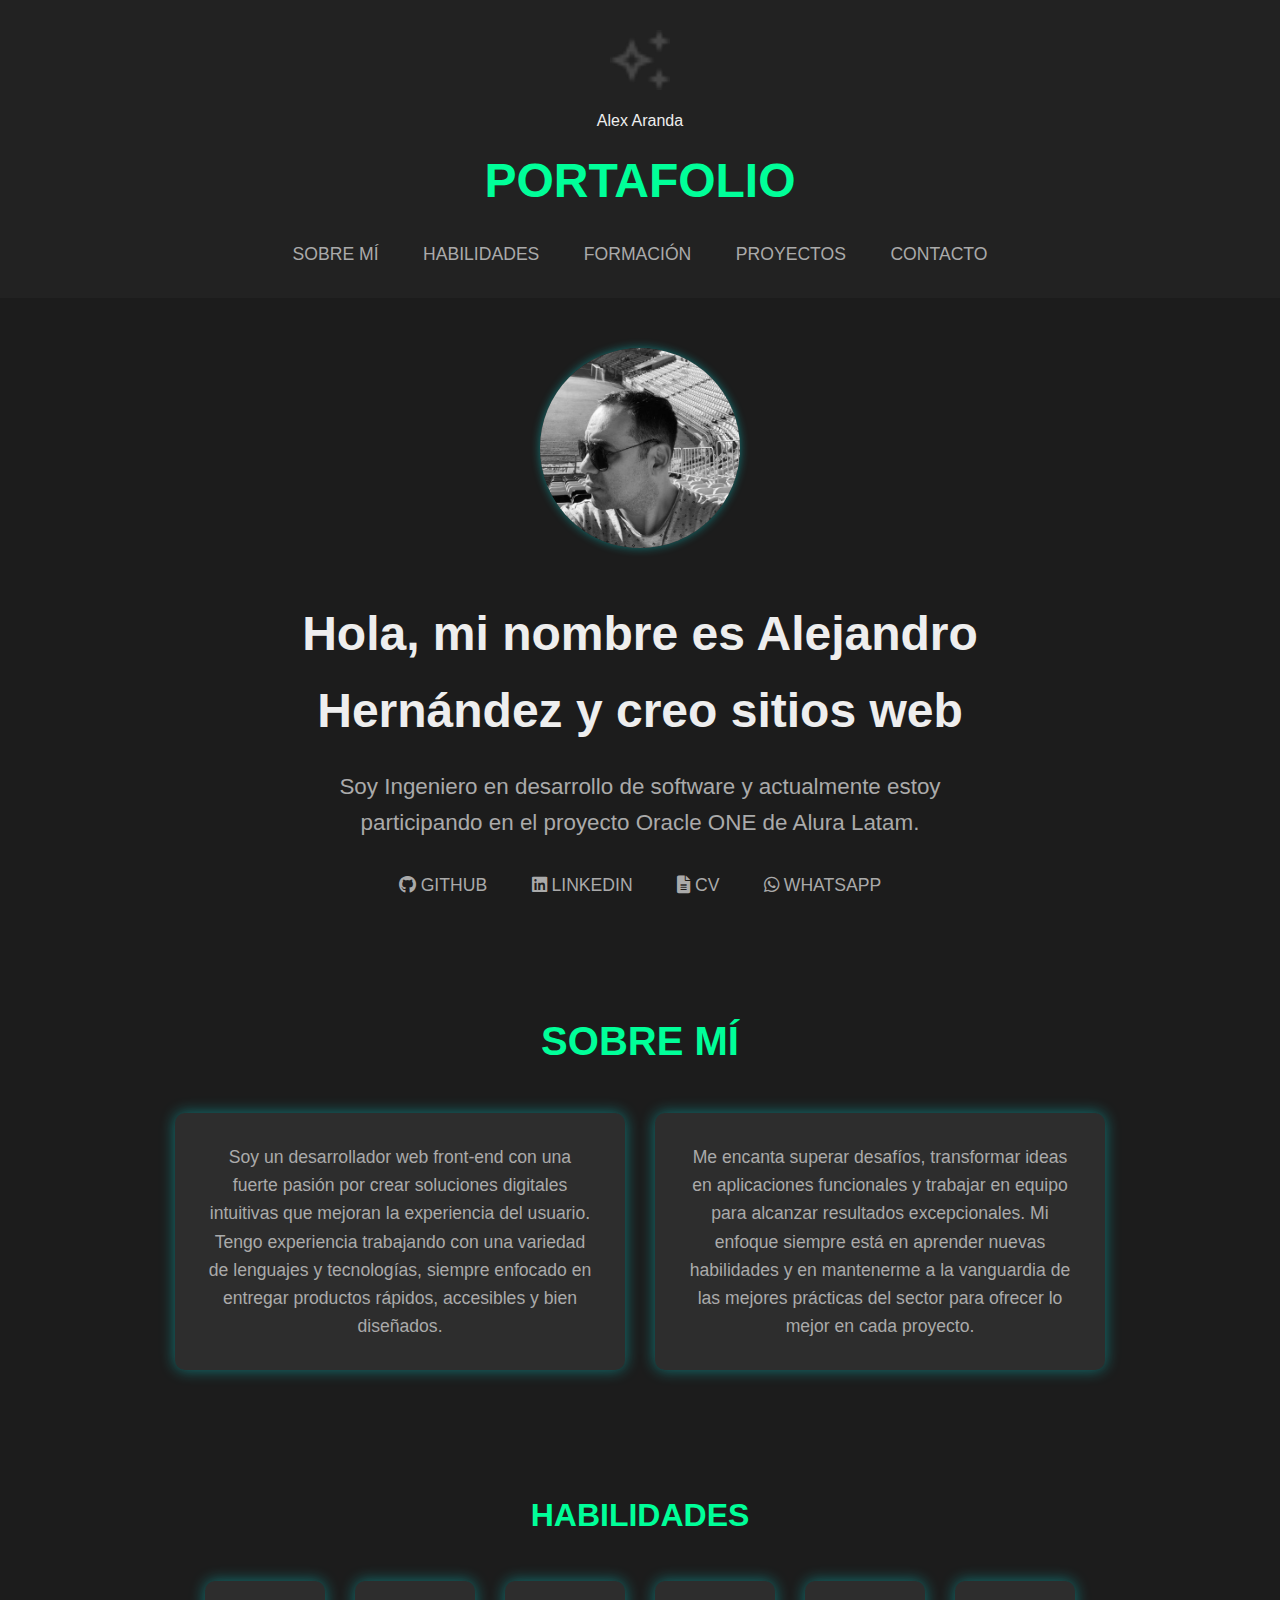
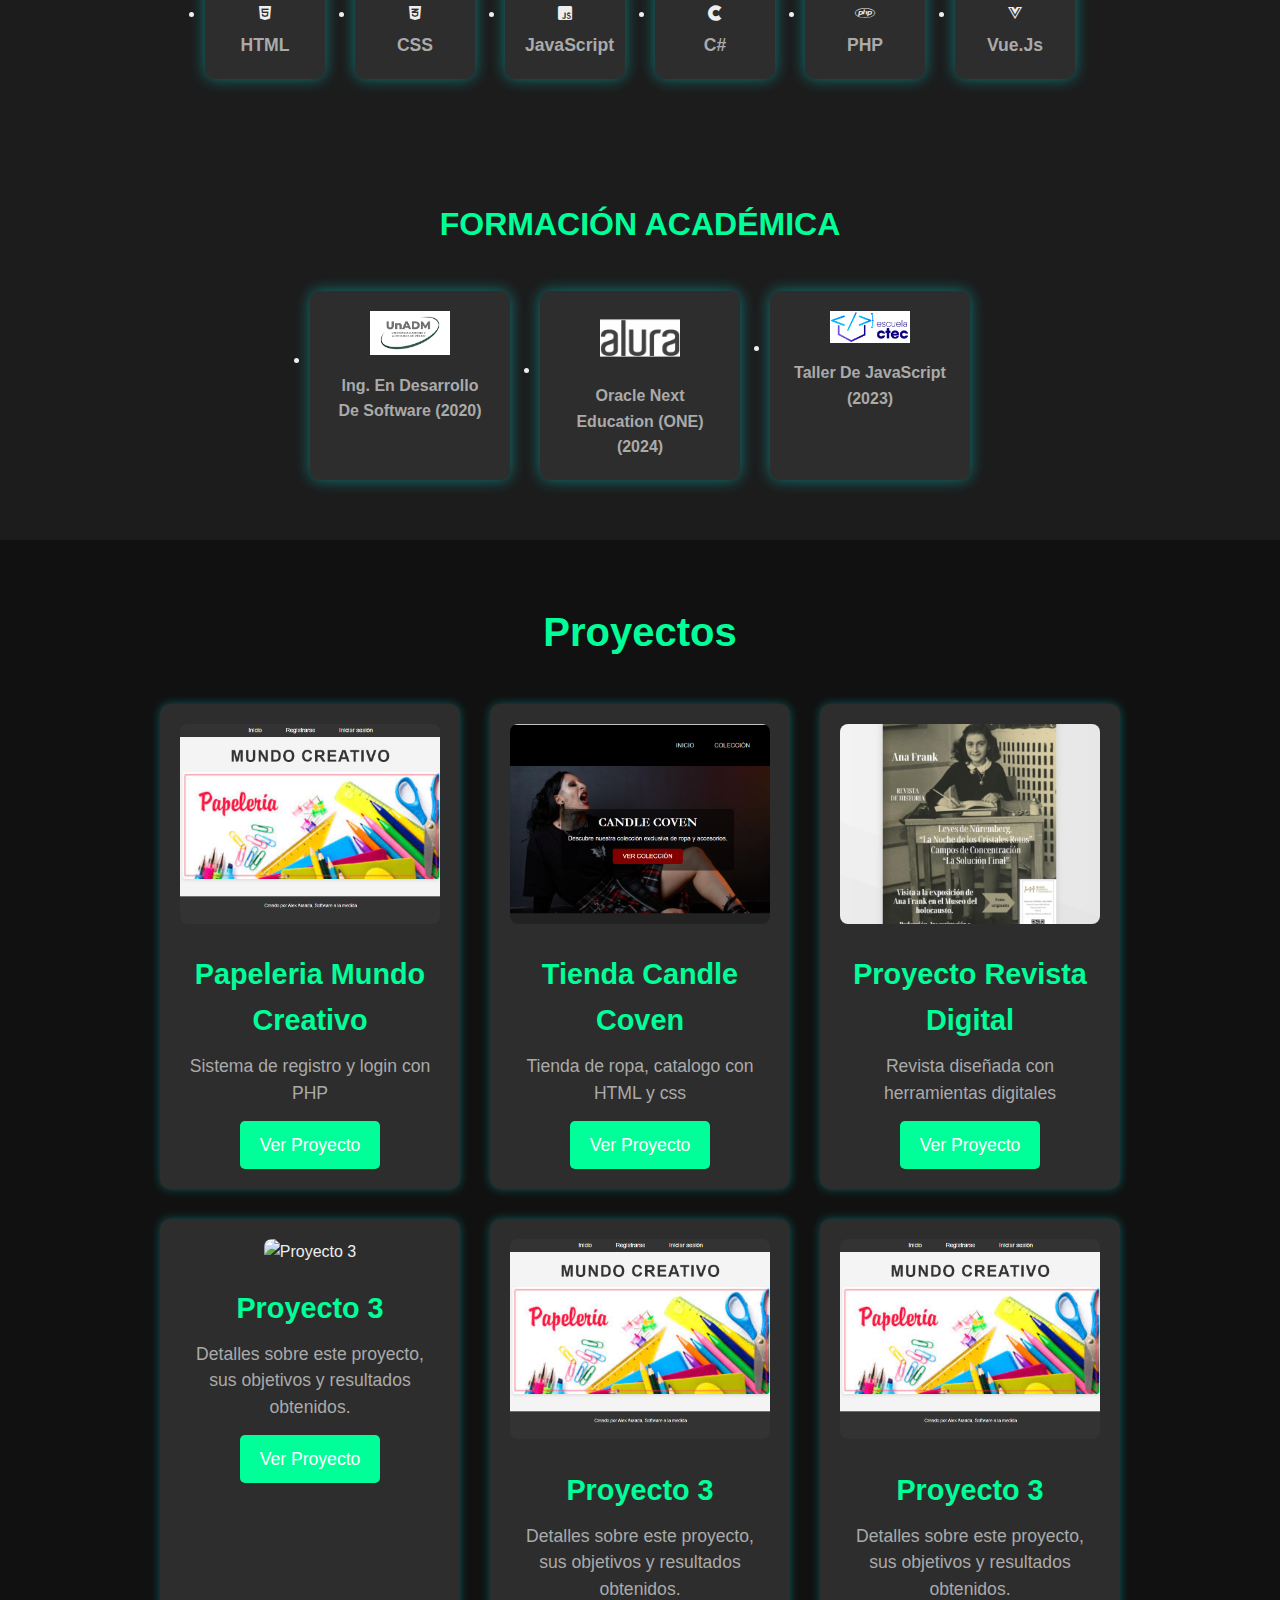
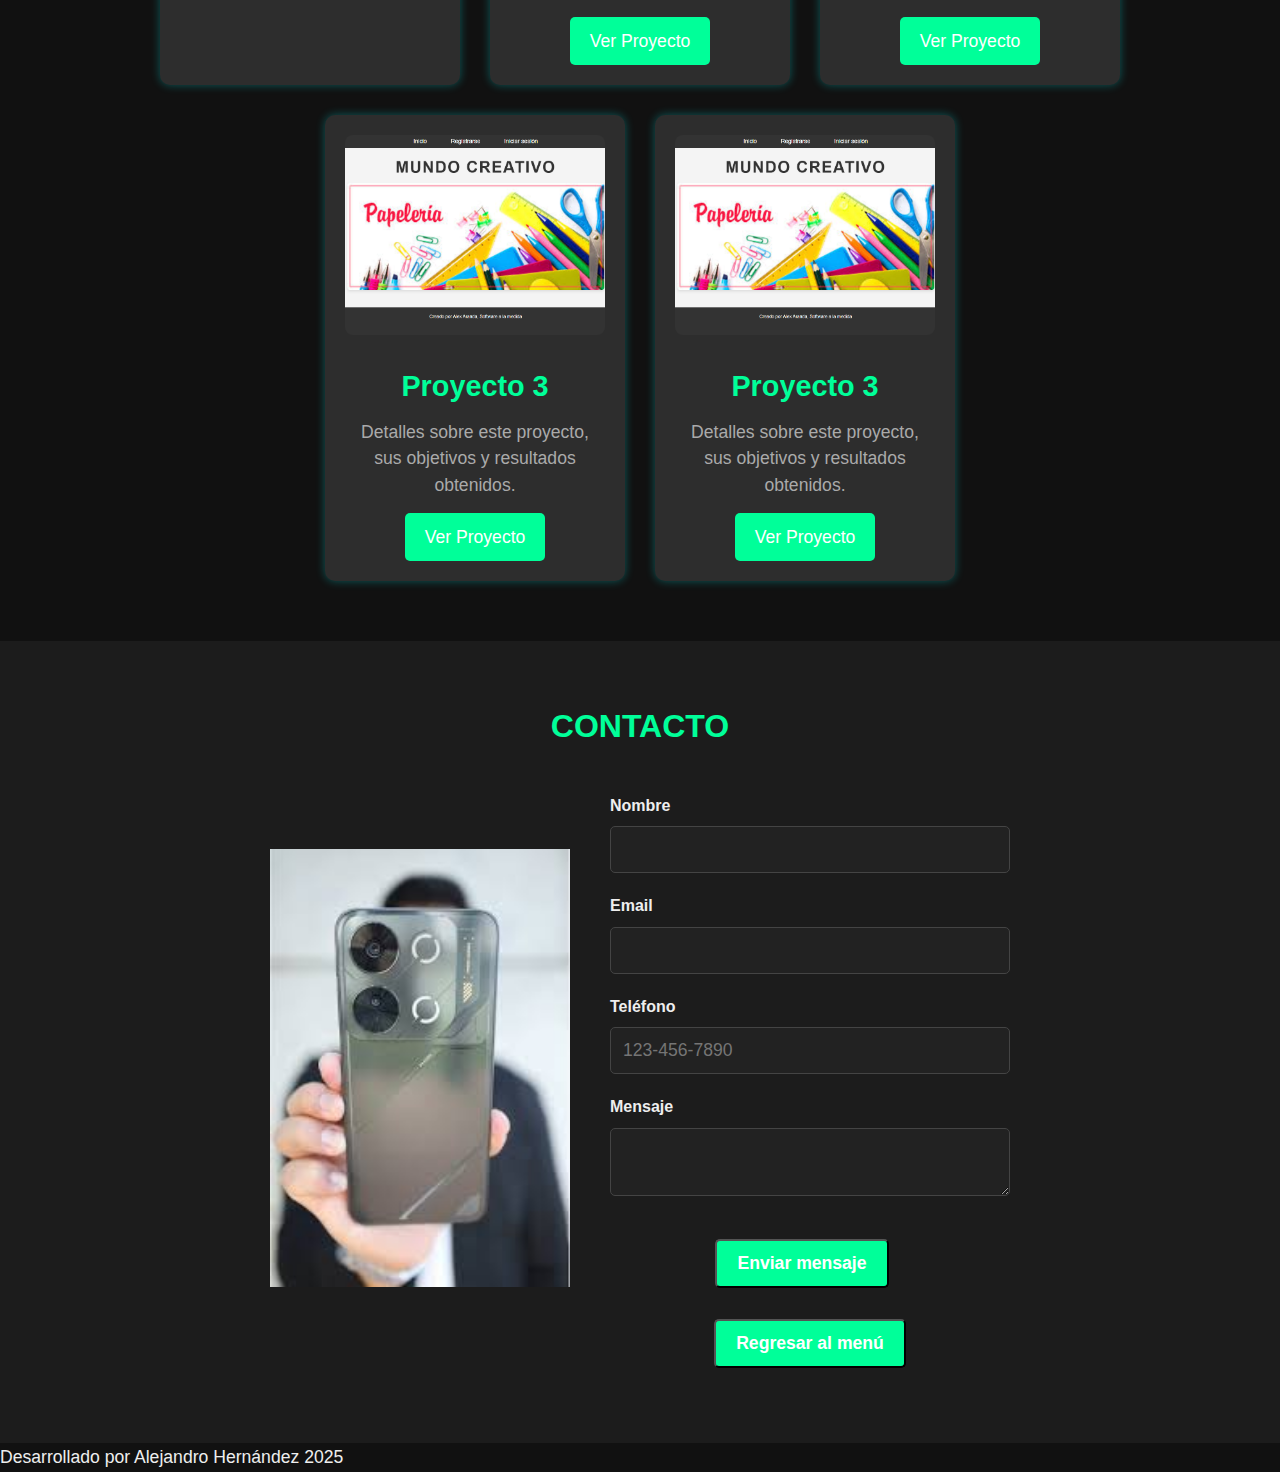
==== commit 03a8169a: "Actualizar index.html y style.css, agregar imagen proyecto3.png" ====
--- a/index.html
+++ b/index.html
@@ -161,23 +161,23 @@
                 <div class="proyectos__item">
                     <img src="assets/proyecto2.png" alt="Proyecto 2" class="proyectos__imagen">
                     <h3 class="proyectos__nombre">Tienda Candle Coven</h3>
-                    <p class="proyectos__descripcion">Tienda de ropa, catalogo con HTML</p>
+                    <p class="proyectos__descripcion">Tienda de ropa, catalogo con HTML y css</p>
                     <a href="https://candle-eight.vercel.app/" class="proyectos__enlace" target="_blank">Ver Proyecto</a>
                 </div>
         
                 <!-- Proyecto 3 -->
                 <div class="proyectos__item">
-                    <img src="assets/proyecto1.png" alt="Proyecto 3" class="proyectos__imagen">
-                    <h3 class="proyectos__nombre">Proyecto 3</h3>
-                    <p class="proyectos__descripcion">Detalles sobre este proyecto, sus objetivos y resultados obtenidos.</p>
-                    <a href="http://masteralex.fwh.is/index.php" class="proyectos__enlace" target="_blank">Ver Proyecto</a>
-                </div>
-                 <!-- Proyecto 3 -->
-                 <div class="proyectos__item">
-                    <img src="assets/proyecto1.png" alt="Proyecto 3" class="proyectos__imagen">
-                    <h3 class="proyectos__nombre">Proyecto 3</h3>
-                    <p class="proyectos__descripcion">Detalles sobre este proyecto, sus objetivos y resultados obtenidos.</p>
-                    <a href="http://masteralex.fwh.is/index.php" class="proyectos__enlace" target="_blank">Ver Proyecto</a>
+                    <img src="assets/proyecto3.png" alt="Proyecto 3" class="proyectos__imagen">
+                    <h3 class="proyectos__nombre">Proyecto Revista Digital</h3>
+                    <p class="proyectos__descripcion">Revista diseñada con herramientas digitales</p>
+                    <a href="https://revista-rose.vercel.app/" class="proyectos__enlace" target="_blank">Ver Proyecto</a>
+                </div>
+                 <!-- Proyecto 3 -->
+                 <div class="proyectos__item">
+                    <img src="#" alt="Proyecto 3" class="proyectos__imagen">
+                    <h3 class="proyectos__nombre">Proyecto 3</h3>
+                    <p class="proyectos__descripcion">Detalles sobre este proyecto, sus objetivos y resultados obtenidos.</p>
+                    <a href="#" class="proyectos__enlace" target="_blank">Ver Proyecto</a>
                 </div>
                  <!-- Proyecto 3 -->
                  <div class="proyectos__item">
@@ -213,40 +213,38 @@
         
     </main>
 
-    <!-- Sección de Contacto -->
-    <section class="contacto" id="contacto">
-        <h2 class="contacto__titulo">Contacto</h2>
-        <div class="contacto__contenedor">
-            <img class="contacto__imagen" src="assets/telefono.jpg" alt="Imagen de contacto">
-            <form action="" method="post" class="contacto__formulario" aria-labelledby="contacto-titulo">
-                <h3 id="contacto-titulo" class="sr-only">Formulario de contacto</h3>
-                
-                <!-- Campo Nombre -->
-                <label for="nombre" class="contacto__label">Nombre</label>
-                <input id="nombre" name="nombre" type="text" class="contacto__input" aria-required="true" aria-label="Introduce tu nombre">
+   <!-- Sección de Contacto -->
+<section class="contacto" id="contacto">
+    <h2 class="contacto__titulo">Contacto</h2>
+    <div class="contacto__contenedor">
+        <img class="contacto__imagen" src="assets/telefono.jpg" alt="Imagen de contacto">
+        <form action="" method="post" class="contacto__formulario" aria-labelledby="contacto-titulo">
+            <h3 id="contacto-titulo" class="sr-only">Formulario de contacto</h3>
             
-                <!-- Campo Email -->
-                <label for="email" class="contacto__label">Email</label>
-                <input id="email" name="email" type="email" class="contacto__input" aria-required="true" aria-label="Introduce tu correo electrónico">
-            
-                <!-- Campo Teléfono -->
-                <label for="telefono" class="contacto__label">Teléfono</label>
-                <input id="telefono" name="telefono" type="tel" class="contacto__input" aria-label="Introduce tu número de teléfono" pattern="[0-9]{3}-[0-9]{3}-[0-9]{4}" placeholder="123-456-7890">
-            
-                <!-- Campo Mensaje -->
-                <label for="mensaje" class="contacto__label">Mensaje</label>
-                <textarea id="mensaje" name="mensaje" class="contacto__input" aria-required="true" aria-label="Escribe tu mensaje"></textarea>
-            
+            <!-- Campo Nombre -->
+            <label for="nombre" class="contacto__label">Nombre</label>
+            <input id="nombre" name="nombre" type="text" class="contacto__input" aria-required="true" aria-label="Introduce tu nombre">
+        
+            <!-- Campo Email -->
+            <label for="email" class="contacto__label">Email</label>
+            <input id="email" name="email" type="email" class="contacto__input" aria-required="true" aria-label="Introduce tu correo electrónico">
+        
+            <!-- Campo Teléfono -->
+            <label for="telefono" class="contacto__label">Teléfono</label>
+            <input id="telefono" name="telefono" type="tel" class="contacto__input" aria-label="Introduce tu número de teléfono" pattern="[0-9]{3}-[0-9]{3}-[0-9]{4}" placeholder="123-456-7890">
+        
+            <!-- Campo Mensaje -->
+            <label for="mensaje" class="contacto__label">Mensaje</label>
+            <textarea id="mensaje" name="mensaje" class="contacto__input" aria-required="true" aria-label="Escribe tu mensaje"></textarea>
+        
+            <div class="contacto__botones">
                 <button type="submit" class="contacto__boton contacto__boton--grande">Enviar mensaje</button>
-    
-                <!-- Botón para regresar al menú principal -->
-                <a href="#portafolio">
-                    <button type="button" class="contacto__boton regresar__boton--grande">Regresar al menú</button>
-                </a>
-                
-            </form>
-        </div>
-    </section>  
+                <button type="button" class="contacto__boton regresar__boton--grande" onclick="location.href='#portafolio'">Regresar al menú</button>
+            </div>
+        </form>
+    </div>
+</section>
+
 
     <script src="script.js"></script>
     
--- a/style.css
+++ b/style.css
@@ -745,63 +745,30 @@
     background-color: var(--color-secundario);
 }
 
+/* Contenedor de los botones para alinear */
+.contacto__botones {
+    display: flex;
+    justify-content: center; /* Centra los botones horizontalmente */
+    gap: 1rem; /* Espacio entre los botones */
+    margin-top: 1rem; /* Espacio encima de los botones */
+    flex-wrap: wrap; /* Los botones se apilarán si el espacio es insuficiente */
+}
+
 /* Media query para pantallas pequeñas (móviles) */
 @media (max-width: 767px) {
     .contacto__contenedor {
-        flex-direction: column; /* Los botones se alinearán verticalmente */
-        align-items: center; /* Centra los botones */
-        justify-content: center; /* Alinea los botones a la misma altura */
-        height: 100%; /* Asegura que el contenedor ocupe el 100% de la altura */
+        flex-direction: column; /* Los elementos se alinean verticalmente */
+        align-items: center; /* Centra los elementos */
+        justify-content: center; /* Alinea los elementos a la misma altura */
+    }
+
+    .contacto__botones {
+        flex-direction: column; /* Los botones se apilarán en pantallas pequeñas */
+        align-items: center; /* Centra los botones verticalmente */
     }
 
     .contacto__boton {
         width: 80%; /* Hace que los botones sean más anchos en pantallas pequeñas */
-    }
-}
-
-
-
-/* Pie de página */
-.footer {
-    background-color: var(--color-fondo);
-    text-align: center;
-    padding: 20px;
-    color: #aaa;
-    font-size: 1rem;
-    position: relative;
-    bottom: 0;
-    width: 100%;
-}
-
-/* Media Queries para la sección "Contacto" */
-
-/* Pantallas pequeñas (móviles) */
-@media (max-width: 600px) {
-    .contacto__titulo {
-        font-size: 1.5rem;
-    }
-
-    .contacto__contenedor {
-        flex-direction: column; /* Los elementos se alinean verticalmente */
-        align-items: center;
-    }
-
-    .contacto__imagen {
-        width: 250px;
-        margin-right: 0;
-        margin-bottom: 40px; /* Añade espacio entre la imagen y el formulario */
-    }
-
-    .contacto__formulario {
-        max-width: 100%;
-    }
-
-    .contacto__input {
-        font-size: 1rem;
-    }
-
-    .contacto__boton {
-        width: 100%;
     }
 }
 
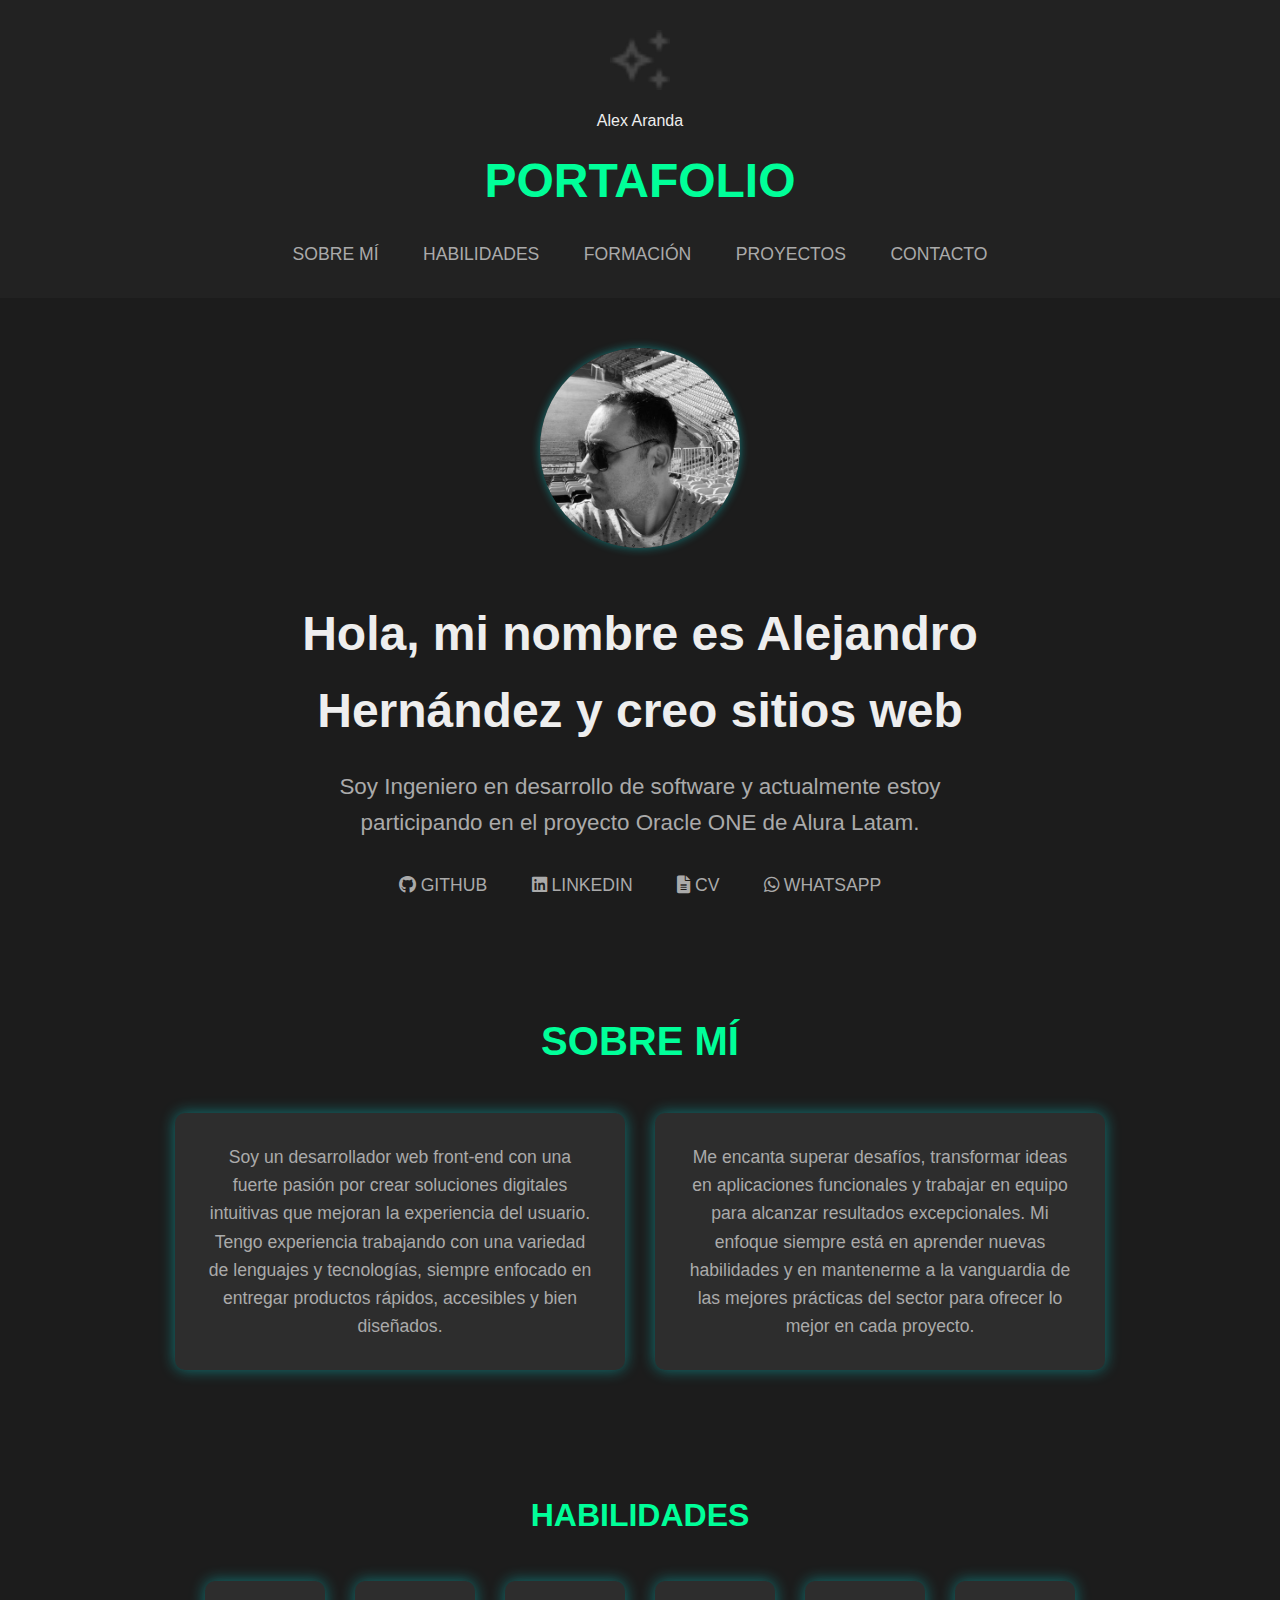
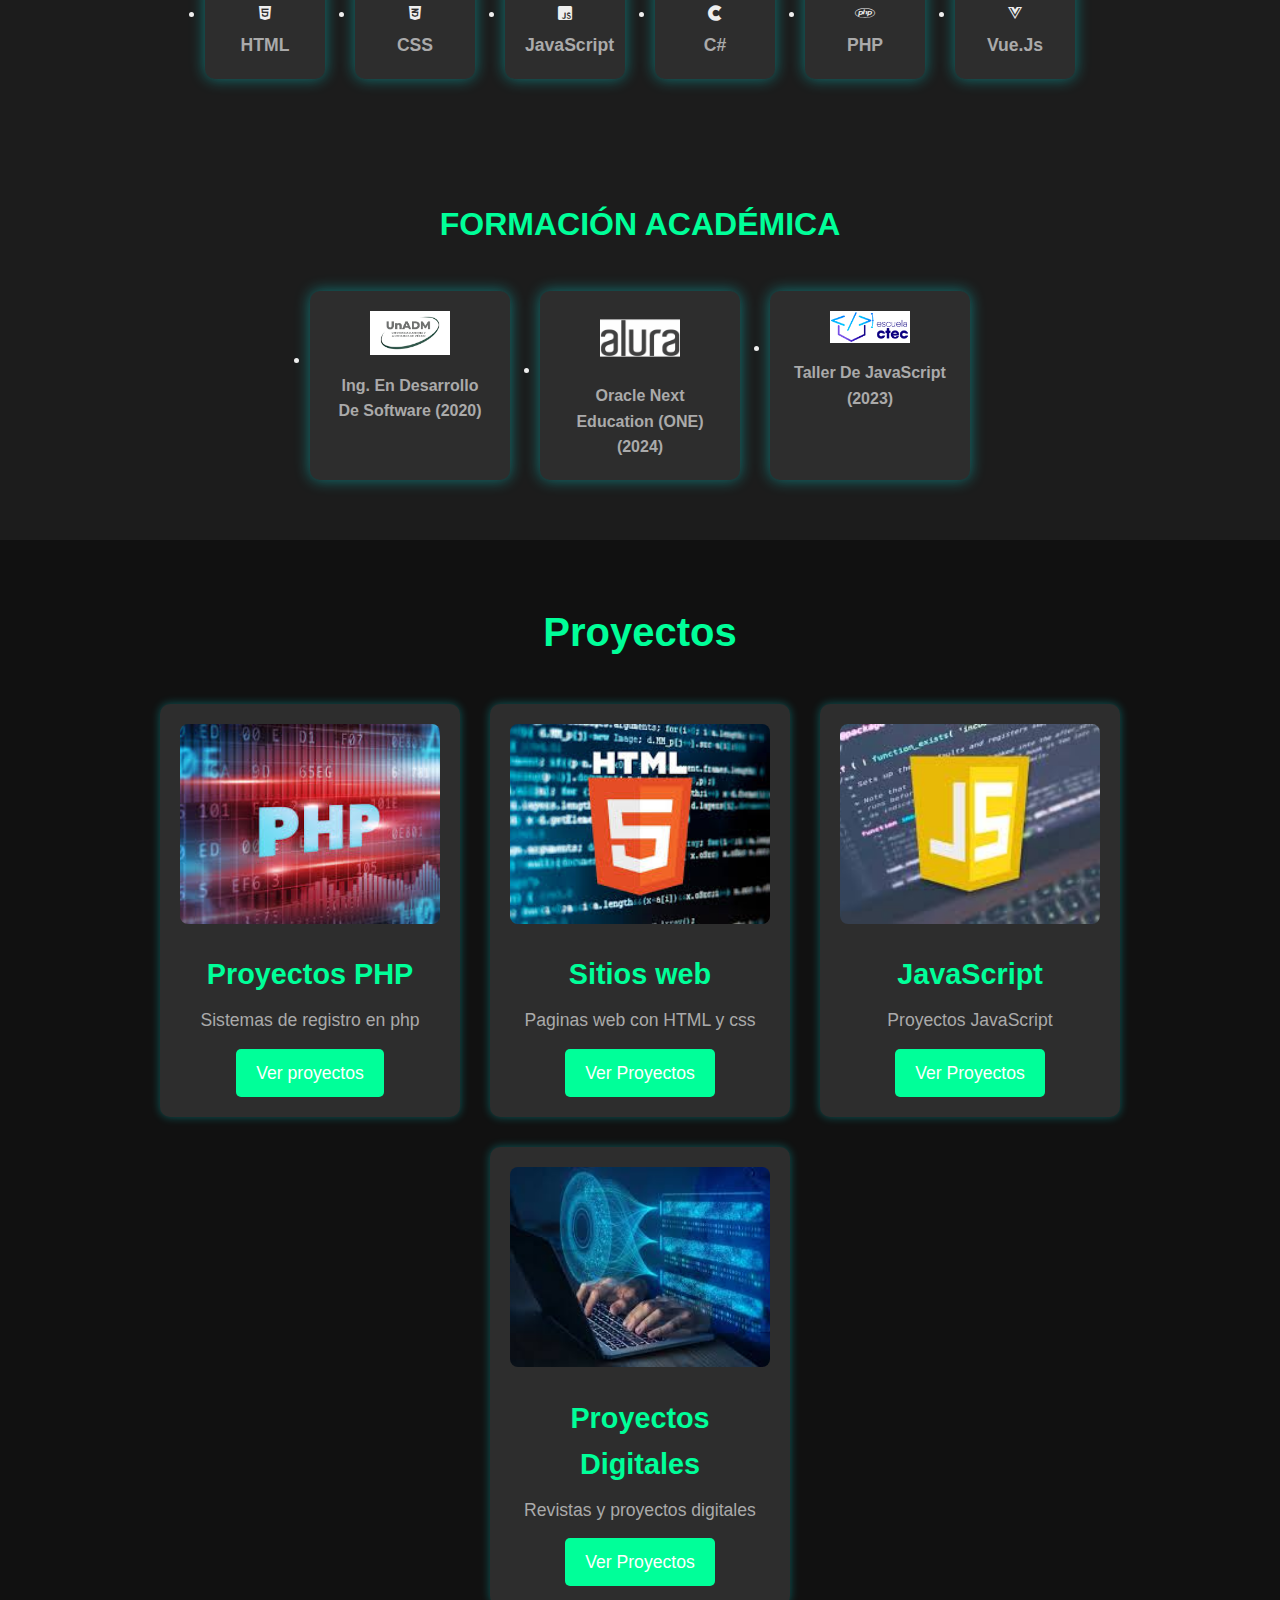
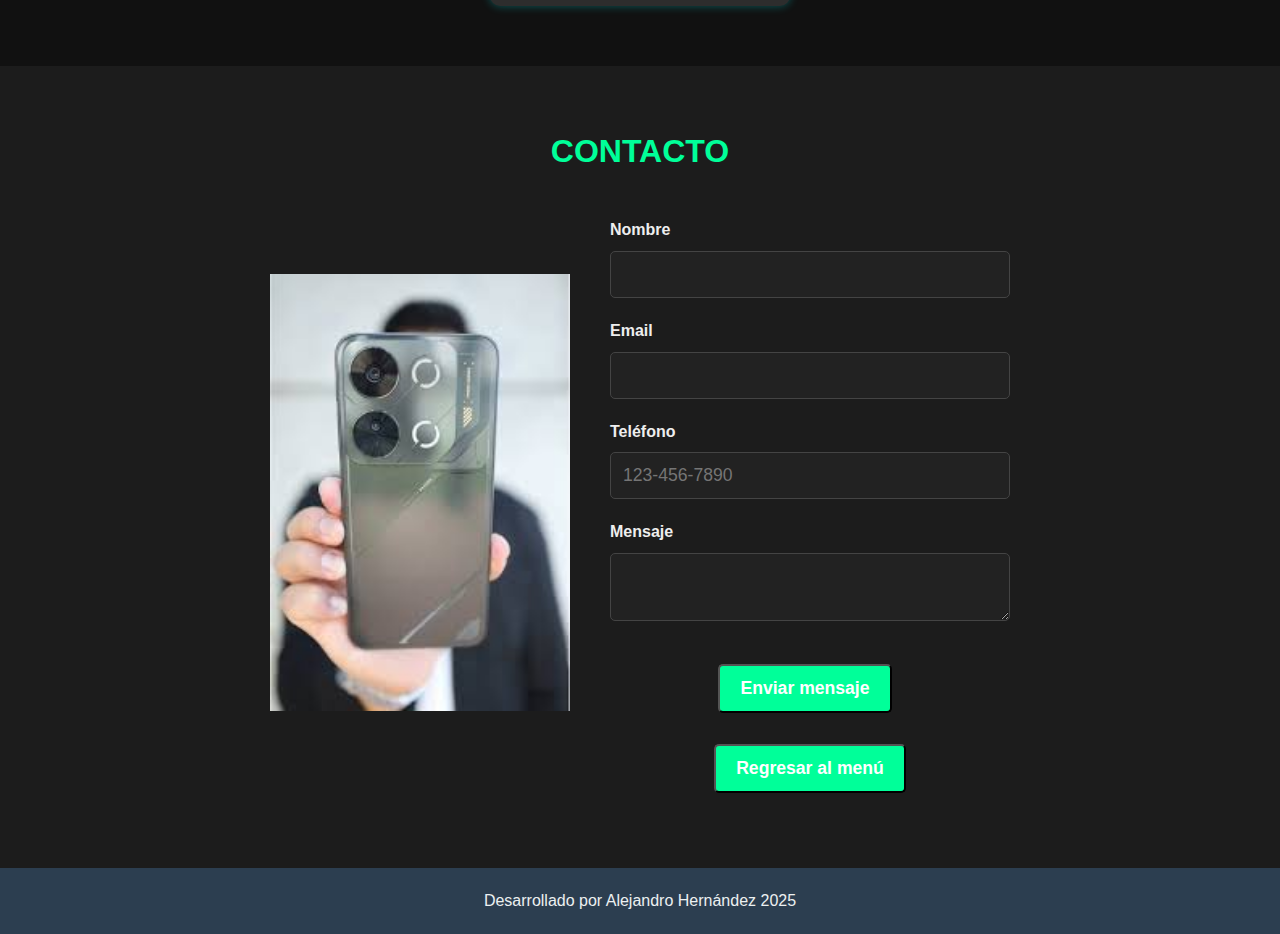
==== commit ded6542f: "Ultimos cambios, actualizacion portafolio" ====
--- a/index.html
+++ b/index.html
@@ -149,63 +149,34 @@
         <section class="proyectos" id="proyectos">
             <h2 class="proyectos__titulo">Proyectos</h2>
             <div class="proyectos__contenedor">
-                <!-- Proyecto 1 -->
+                <!-- Proyectos php -->
                 <div class="proyectos__item">
-                    <img src="assets/proyecto1.png" alt="Proyecto 1" class="proyectos__imagen">
-                    <h3 class="proyectos__nombre">Papeleria Mundo Creativo</h3>
-                    <p class="proyectos__descripcion">Sistema de registro y login con PHP</p>
-                    <a href="http://masteralex.fwh.is/index.php" class="proyectos__enlace" target="_blank">Ver Proyecto</a>
-                </div>
-        
-                <!-- Proyecto 2 -->
+                    <img src="assets/php.jpg" alt="Proyecto 1" class="proyectos__imagen">
+                    <h3 class="proyectos__nombre">Proyectos PHP</h3>
+                    <p class="proyectos__descripcion">Sistemas de registro en php</p>
+                    <a href="proyectosphp.html" class="proyectos__enlace" target="_blank">Ver proyectos</a>
+                </div>
+        
+                <!-- Proyectos web -->
                 <div class="proyectos__item">
-                    <img src="assets/proyecto2.png" alt="Proyecto 2" class="proyectos__imagen">
-                    <h3 class="proyectos__nombre">Tienda Candle Coven</h3>
-                    <p class="proyectos__descripcion">Tienda de ropa, catalogo con HTML y css</p>
-                    <a href="https://candle-eight.vercel.app/" class="proyectos__enlace" target="_blank">Ver Proyecto</a>
-                </div>
-        
-                <!-- Proyecto 3 -->
-                <div class="proyectos__item">
-                    <img src="assets/proyecto3.png" alt="Proyecto 3" class="proyectos__imagen">
-                    <h3 class="proyectos__nombre">Proyecto Revista Digital</h3>
-                    <p class="proyectos__descripcion">Revista diseñada con herramientas digitales</p>
-                    <a href="https://revista-rose.vercel.app/" class="proyectos__enlace" target="_blank">Ver Proyecto</a>
-                </div>
-                 <!-- Proyecto 3 -->
+                    <img src="assets/html.jpg" alt="Proyecto 2" class="proyectos__imagen">
+                    <h3 class="proyectos__nombre">Sitios web</h3>
+                    <p class="proyectos__descripcion">Paginas web con HTML y css</p>
+                    <a href="proyectosweb.html" class="proyectos__enlace" target="_blank">Ver Proyectos</a>
+                </div>
+                 <!-- Proyectosjs -->
                  <div class="proyectos__item">
-                    <img src="#" alt="Proyecto 3" class="proyectos__imagen">
-                    <h3 class="proyectos__nombre">Proyecto 3</h3>
-                    <p class="proyectos__descripcion">Detalles sobre este proyecto, sus objetivos y resultados obtenidos.</p>
-                    <a href="#" class="proyectos__enlace" target="_blank">Ver Proyecto</a>
-                </div>
-                 <!-- Proyecto 3 -->
-                 <div class="proyectos__item">
-                    <img src="assets/proyecto1.png" alt="Proyecto 3" class="proyectos__imagen">
-                    <h3 class="proyectos__nombre">Proyecto 3</h3>
-                    <p class="proyectos__descripcion">Detalles sobre este proyecto, sus objetivos y resultados obtenidos.</p>
-                    <a href="http://masteralex.fwh.is/index.php" class="proyectos__enlace" target="_blank">Ver Proyecto</a>
-                </div>
-                 <!-- Proyecto 3 -->
-                 <div class="proyectos__item">
-                    <img src="assets/proyecto1.png" alt="Proyecto 3" class="proyectos__imagen">
-                    <h3 class="proyectos__nombre">Proyecto 3</h3>
-                    <p class="proyectos__descripcion">Detalles sobre este proyecto, sus objetivos y resultados obtenidos.</p>
-                    <a href="http://masteralex.fwh.is/index.php" class="proyectos__enlace" target="_blank">Ver Proyecto</a>
-                </div>
-                 <!-- Proyecto 3 -->
-                 <div class="proyectos__item">
-                    <img src="assets/proyecto1.png" alt="Proyecto 3" class="proyectos__imagen">
-                    <h3 class="proyectos__nombre">Proyecto 3</h3>
-                    <p class="proyectos__descripcion">Detalles sobre este proyecto, sus objetivos y resultados obtenidos.</p>
-                    <a href="http://masteralex.fwh.is/index.php" class="proyectos__enlace" target="_blank">Ver Proyecto</a>
-                </div>
-                 <!-- Proyecto 3 -->
-                 <div class="proyectos__item">
-                    <img src="assets/proyecto1.png" alt="Proyecto 3" class="proyectos__imagen">
-                    <h3 class="proyectos__nombre">Proyecto 3</h3>
-                    <p class="proyectos__descripcion">Detalles sobre este proyecto, sus objetivos y resultados obtenidos.</p>
-                    <a href="http://masteralex.fwh.is/index.php" class="proyectos__enlace" target="_blank">Ver Proyecto</a>
+                    <img src="assets/javascript.jpg" alt="Proyecto 3" class="proyectos__imagen">
+                    <h3 class="proyectos__nombre">JavaScript</h3>
+                    <p class="proyectos__descripcion">Proyectos JavaScript</p>
+                    <a href="proyectosjs.html" class="proyectos__enlace" target="_blank">Ver Proyectos</a>
+                </div>
+                  <!-- Proyecto 3 -->
+                  <div class="proyectos__item">
+                    <img src="assets/digitales.jpg" alt="Proyecto 3" class="proyectos__imagen">
+                    <h3 class="proyectos__nombre">Proyectos Digitales</h3>
+                    <p class="proyectos__descripcion">Revistas y proyectos digitales</p>
+                    <a href="https://revista-rose.vercel.app/" class="proyectos__enlace" target="_blank">Ver Proyectos</a>
                 </div>
             </div>
         </section>
--- a/style.css
+++ b/style.css
@@ -832,10 +832,66 @@
 
 /* Modificación para separar los dos botones en el formulario de contacto */
 .contacto__boton {
-    margin-right: 16px; /* Añade espacio a la derecha del botón "Enviar mensaje" */
+    margin-right: 10px; /* Añade espacio a la derecha del botón "Enviar mensaje" */
 }
 
 /* Solo para el botón "Regresar al menú", si es necesario */
 .regresar__boton--grande {
-    margin-left: 16px; /* Añade espacio a la izquierda del botón "Regresar al menú" */
-}
+    margin-left: 10px; /* Añade espacio a la izquierda del botón "Regresar al menú" */
+}
+
+
+
+/* Estilo general para el footer */
+.footer {
+    background-color: #2c3e50; /* Color oscuro para el fondo */
+    color: #ecf0f1; /* Texto blanco suave */
+    text-align: center; /* Centra el texto */
+    padding: 20px; /* Espaciado alrededor del contenido */
+    font-family: 'Arial', sans-serif; /* Fuente moderna */
+    font-size: 16px; /* Tamaño de fuente */
+    position: relative;
+    bottom: 0;
+    width: 100%;
+  }
+  
+  /* Efecto de hover sobre el texto */
+  .footer:hover {
+    background-color: #34495e; /* Cambio de color al pasar el ratón */
+    cursor: pointer; /* Cambia el cursor al pasar por encima */
+  }
+  
+  /* Estilo para pequeños dispositivos */
+  @media (max-width: 768px) {
+    .footer {
+      font-size: 14px; /* Tamaño de texto más pequeño en pantallas pequeñas */
+      padding: 15px; /* Menos espacio en dispositivos pequeños */
+    }
+  }
+  
+  /* Estilo para hacer un efecto de "neón" */
+  .footer::before {
+    content: "";
+    position: absolute;
+    top: 0;
+    left: 0;
+    width: 100%;
+    height: 100%;
+    background: linear-gradient(45deg, rgba(0, 255, 255, 0.5), rgba(255, 0, 255, 0.5)); 
+    background-size: 400% 400%;
+    animation: glowing 10s ease-in-out infinite;
+    z-index: -1;
+  }
+  
+  /* Animación para el efecto de "neón" */
+  @keyframes glowing {
+    0% { background-position: 0 0; }
+    50% { background-position: 100% 100%; }
+    100% { background-position: 0 0; }
+  }
+  
+  /* Sombra sutil para el texto */
+  .footer p {
+    text-shadow: 0 0 5px rgba(0, 255, 255, 0.8), 0 0 10px rgba(0, 255, 255, 0.6);
+  }
+  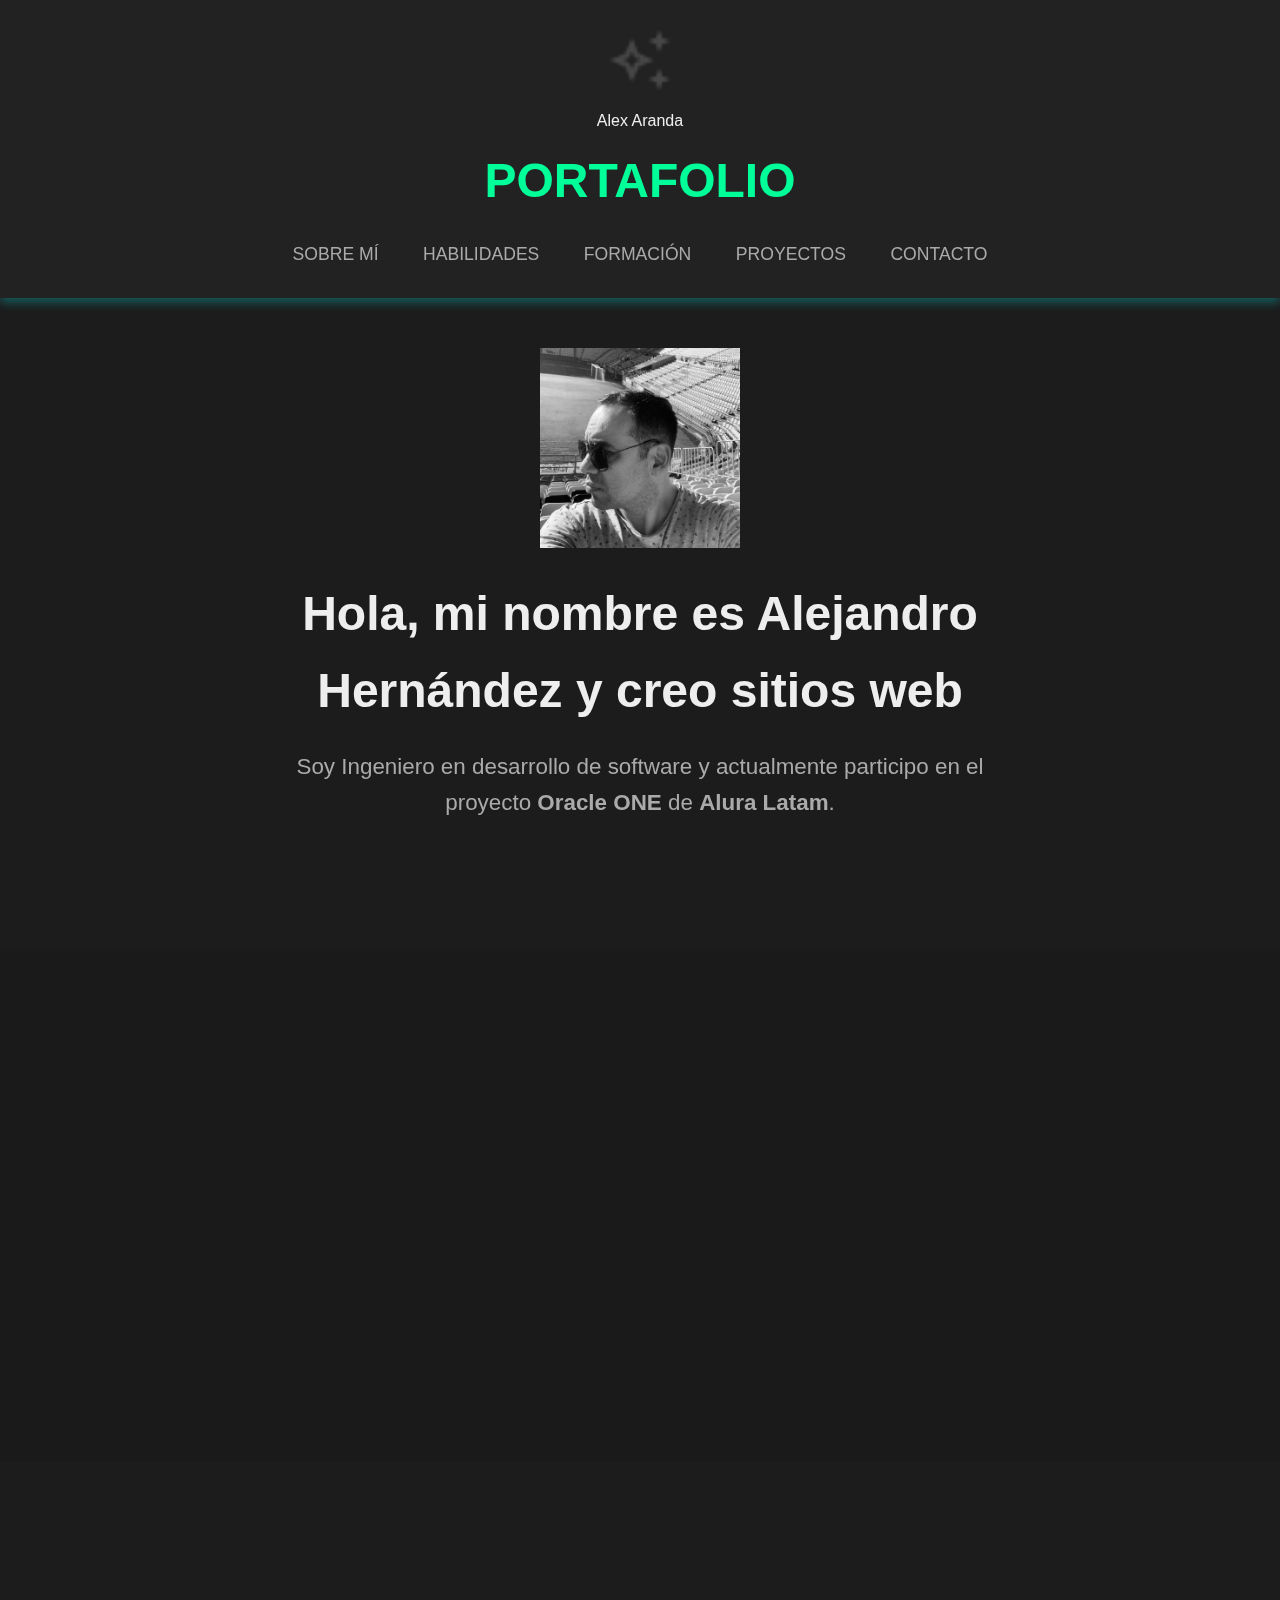
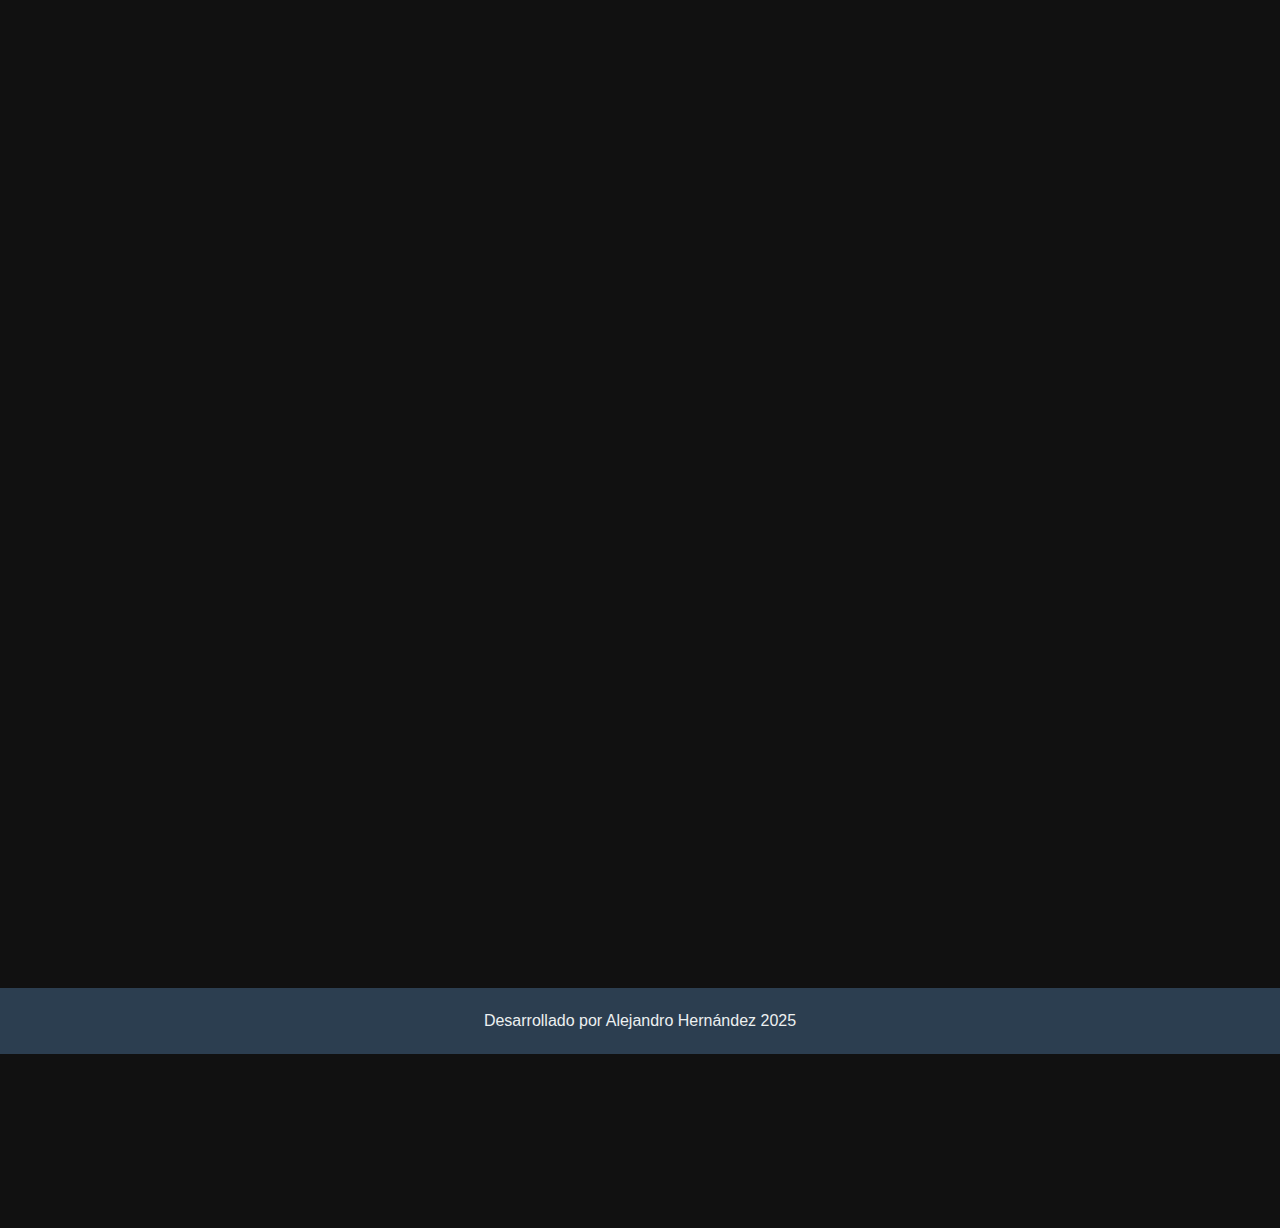
==== commit 20da8801: "menu de hamburguesa y mejoras en el diseño" ====
--- a/index.html
+++ b/index.html
@@ -5,220 +5,262 @@
     <meta name="viewport" content="width=device-width, initial-scale=1.0">
     <link rel="stylesheet" href="style.css">
     <link href="https://cdnjs.cloudflare.com/ajax/libs/font-awesome/6.0.0-beta3/css/all.min.css" rel="stylesheet">
+    <link href="https://cdn.jsdelivr.net/npm/aos@2.3.4/dist/aos.css" rel="stylesheet">
     <title>Portafolio de Alejandro Hernández</title>
 </head>
 <body>
-    <!-- Menú -->
-    <header class="cabecera">
-        <img class="cabecera__logo" src="assets/vector.png" alt="Logo de Alejandro Hernández">
-        <p>Alex Aranda</p>
-        <h1 class="cabecera__titulo" id ="portafolio">Portafolio</h1>
-        <nav class="navegacion">
-            <ul class="navegacion__lista">
-                <li class="navegacion__elemento"><a href="#sobre-mi">Sobre mí</a></li>
-                <li class="navegacion__elemento"><a href="#habilidades">Habilidades</a></li>    
-                <li class="navegacion__elemento"><a href="#formacion">Formación</a></li>
-                <li class="navegacion__elemento"><a href="#proyectos">Proyectos</a></li>
-                <li class="navegacion__elemento"><a href="#contacto">Contacto</a></li>
-            </ul>
-        </nav>
-    </header>
-
-    <!-- Contenido principal de la página -->
-    <main>
-        <!-- Sección de Presentación -->
-        <section class="presentacion">
-            <figure class="presentacion__contenedor">
-                <img class="presentacion__foto" src="assets/mi_foto.jpg" alt="Foto de perfil de Alejandro Hernández">
-                <figcaption class="presentacion__descripcion"></figcaption>
+ 
+ <!-- Botón Hamburguesa Fuera del Header -->
+<button class="menu__hamburguesa" aria-label="Abrir menú" aria-controls="menu" aria-expanded="false">
+    <span class="menu__linea"></span>
+    <span class="menu__linea"></span>
+    <span class="menu__linea"></span>
+  </button>
+  
+<!-- Menú -->
+<header class="cabecera" data-aos="fade-down">
+    <div class="cabecera__contenedor">
+      <img class="cabecera__logo" src="assets/vector.png" alt="Logo de Alejandro Hernández" data-aos="zoom-in">
+      <p class="cabecera__nombre" data-aos="fade-up">Alex Aranda</p>
+      <h1 class="cabecera__titulo" id="portafolio" data-aos="fade-up" data-aos-delay="100">Portafolio</h1>
+  
+      <nav class="navegacion" id="menu">
+        <ul class="navegacion__lista">
+          <li class="navegacion__elemento"><a href="#sobre-mi">Sobre mí</a></li>
+          <li class="navegacion__elemento"><a href="#habilidades">Habilidades</a></li>
+          <li class="navegacion__elemento"><a href="#formacion">Formación</a></li>
+          <li class="navegacion__elemento"><a href="#proyectos">Proyectos</a></li>
+          <li class="navegacion__elemento"><a href="#contacto">Contacto</a></li>
+        </ul>
+      </nav>
+    </div>
+  </header>
+  
+   
+      <!-- Sección de Presentación -->
+<section class="presentacion" id="sobre-mi">
+    <figure class="presentacion__contenedor" data-aos="zoom-in">
+      <img class="presentacion__foto" src="assets/mi_foto.jpg" alt="Foto de perfil de Alejandro Hernández">
+      <figcaption class="presentacion__descripcion" hidden></figcaption>
+    </figure>
+  
+    <div class="presentacion__contenido" data-aos="fade-up" data-aos-delay="100">
+      <h1 class="presentacion__titulo">Hola, mi nombre es Alejandro Hernández y creo sitios web</h1>
+      <p class="presentacion__subtitulo">
+        Soy Ingeniero en desarrollo de software y actualmente participo en el proyecto <strong>Oracle ONE</strong> de <strong>Alura Latam</strong>.
+      </p>
+  
+      <ul class="redes" data-aos="fade-up" data-aos-delay="200">
+        <li class="redes__item">
+          <a href="https://github.com/tu-usuario" target="_blank" rel="noopener noreferrer">
+            <i class="fab fa-github"></i> GitHub
+          </a>
+        </li>
+        <li class="redes__item">
+          <a href="https://www.linkedin.com/in/tu-usuario" target="_blank" rel="noopener noreferrer">
+            <i class="fab fa-linkedin"></i> LinkedIn
+          </a>
+        </li>
+        <li class="redes__item">
+          <a href="ruta-del-cv.pdf" target="_blank" rel="noopener noreferrer">
+            <i class="fas fa-file-alt"></i> CV
+          </a>
+        </li>
+        <li class="redes__item">
+          <a href="https://wa.me/525536659768" target="_blank" rel="noopener noreferrer">
+            <i class="fab fa-whatsapp"></i> WhatsApp
+          </a>
+        </li>
+      </ul>
+    </div>
+  </section>
+  
+
+     <!-- Sección sobre mí -->
+<section class="sobre-mi" id="sobre-mi">
+    <h2 class="sobre-mi__titulo" data-aos="fade-down">Sobre mí</h2>
+    <div class="sobre-mi__cards">
+      <div class="sobre-mi__card" data-aos="fade-up" data-aos-delay="100">
+        <p class="sobre-mi__texto">
+          Soy un desarrollador web front-end con una fuerte pasión por crear soluciones digitales intuitivas que mejoran la experiencia del usuario. Tengo experiencia trabajando con una variedad de lenguajes y tecnologías, siempre enfocado en entregar productos rápidos, accesibles y bien diseñados.
+        </p>
+      </div>
+      <div class="sobre-mi__card" data-aos="fade-up" data-aos-delay="200">
+        <p class="sobre-mi__texto">
+          Me encanta superar desafíos, transformar ideas en aplicaciones funcionales y trabajar en equipo para alcanzar resultados excepcionales. Mi enfoque siempre está en aprender nuevas habilidades y en mantenerme a la vanguardia de las mejores prácticas del sector para ofrecer lo mejor en cada proyecto.
+        </p>
+      </div>
+    </div>
+  </section>
+  
+<!-- Sección de Habilidades -->
+<section class="habilidades" id="habilidades">
+    <h2 class="habilidades__titulo" data-aos="fade-up">Habilidades</h2>
+    <ul class="habilidades__lista">
+      <li class="habilidades__elemento" data-aos="fade-up" data-aos-delay="100">
+        <figure>
+          <i class="fab fa-html5 habilidades__icono"></i>
+          <figcaption>HTML</figcaption>
+        </figure>
+      </li>
+      <li class="habilidades__elemento" data-aos="fade-up" data-aos-delay="200">
+        <figure>
+          <i class="fab fa-css3-alt habilidades__icono"></i>
+          <figcaption>CSS</figcaption>
+        </figure>
+      </li>
+      <li class="habilidades__elemento" data-aos="fade-up" data-aos-delay="300">
+        <figure>
+          <i class="fab fa-js-square habilidades__icono"></i>
+          <figcaption>JavaScript</figcaption>
+        </figure>
+      </li>
+      <li class="habilidades__elemento" data-aos="fade-up" data-aos-delay="400">
+        <figure>
+          <i class="fab fa-cuttlefish habilidades__icono"></i>
+          <figcaption>C#</figcaption>
+        </figure>
+      </li>
+      <li class="habilidades__elemento" data-aos="fade-up" data-aos-delay="500">
+        <figure>
+          <i class="fab fa-php habilidades__icono"></i>
+          <figcaption>PHP</figcaption>
+        </figure>
+      </li>
+      <li class="habilidades__elemento" data-aos="fade-up" data-aos-delay="600">
+        <figure>
+          <i class="fab fa-vuejs habilidades__icono"></i>
+          <figcaption>Vue.js</figcaption>
+        </figure>
+      </li>
+    </ul>
+  </section>
+  
+
+<!-- Sección de Formación académica -->
+<section class="formacion" id="formacion">
+    <h2 class="formacion__titulo" data-aos="fade-up">Formación académica</h2>
+    <ul class="formacion__lista">
+        <li class="formacion__elemento" data-aos="fade-up" data-aos-delay="100">
+            <figure>
+                <img class="formacion__icono" src="assets/unadm.png" alt="UnADM">
+                <figcaption>Ing. en desarrollo de software (2020)</figcaption>
             </figure>
-            <div class="presentacion__contenido">
-                <h1 class="presentacion__titulo">Hola, mi nombre es Alejandro Hernández y creo sitios web</h1>
-                <p class="presentacion__subtitulo">Soy Ingeniero en desarrollo de software y actualmente estoy participando en el proyecto Oracle ONE de Alura Latam.</p>
-                <ul class="redes">
-                    <li class="navegacion__elemento">
-                        <a href="https://github.com/tu-usuario" target="_blank" rel="noopener noreferrer">
-                            <i class="fab fa-github"></i> GitHub
-                        </a>
-                    </li>
-                    <li class="navegacion__elemento">
-                        <a href="https://www.linkedin.com/in/tu-usuario" target="_blank" rel="noopener noreferrer">
-                            <i class="fab fa-linkedin"></i> LinkedIn
-                        </a>
-                    </li>               
-                    <li class="navegacion__elemento">
-                        <a href="ruta-del-cv.pdf" target="_blank" rel="noopener noreferrer">
-                            <i class="fas fa-file-alt"></i> CV
-                        </a>
-                    </li>
-                    <li class="navegacion__elemento">
-                        <a href="https://wa.me/525536659768" target="_blank" rel="noopener noreferrer">
-                            <i class="fab fa-whatsapp"></i> WhatsApp
-                        </a>
-                    </li>                    
-                </ul>
-            </div>
-        </section>
-
-        <!-- Sección sobre mí -->
-        <section class="sobre-mi" id="sobre-mi">
-            <h2 class="sobre-mi__titulo">Sobre mí</h2>
-            <div class="sobre-mi__cards">
-                <div class="sobre-mi__card">
-                    <p class="sobre-mi__texto">
-                        Soy un desarrollador web front-end con una fuerte pasión por crear soluciones digitales intuitivas que mejoran la experiencia del usuario. Tengo experiencia trabajando con una variedad de lenguajes y tecnologías, siempre enfocado en entregar productos rápidos, accesibles y bien diseñados.
-                    </p>
+        </li>
+        <li class="formacion__elemento" data-aos="fade-up" data-aos-delay="200">
+            <figure>
+                <img class="formacion__icono" src="assets/alura_logo.png" alt="Alura">
+                <figcaption>Oracle Next Education (ONE) (2024)</figcaption>
+            </figure>
+        </li>
+        <li class="formacion__elemento" data-aos="fade-up" data-aos-delay="300">
+            <figure>
+                <img class="formacion__icono" src="assets/ctec.webp" alt="CTEC">
+                <figcaption>Taller de JavaScript (2023)</figcaption>
+            </figure>
+        </li>
+    </ul>
+</section>
+
+
+
+
+ <!-- Sección Proyectos -->
+<section class="proyectos" id="proyectos">
+    <h2 class="proyectos__titulo" data-aos="fade-up">Proyectos</h2>
+    <div class="proyectos__contenedor">
+        <!-- Proyectos php -->
+        <div class="proyectos__item" data-aos="fade-up" data-aos-delay="100">
+            <img src="assets/php.jpg" alt="Proyecto 1" class="proyectos__imagen">
+            <h3 class="proyectos__nombre">Proyectos PHP</h3>
+            <p class="proyectos__descripcion">Sistemas de registro en php</p>
+            <a href="proyectosphp.html" class="proyectos__enlace" target="_blank">Ver proyectos</a>
+        </div>
+        
+        <!-- Proyectos web -->
+        <div class="proyectos__item" data-aos="fade-up" data-aos-delay="200">
+            <img src="assets/html.jpg" alt="Proyecto 2" class="proyectos__imagen">
+            <h3 class="proyectos__nombre">Sitios web</h3>
+            <p class="proyectos__descripcion">Paginas web con HTML y css</p>
+            <a href="proyectosweb.html" class="proyectos__enlace" target="_blank">Ver Proyectos</a>
+        </div>
+        
+        <!-- Proyectos js -->
+        <div class="proyectos__item" data-aos="fade-up" data-aos-delay="300">
+            <img src="assets/javascript.jpg" alt="Proyecto 3" class="proyectos__imagen">
+            <h3 class="proyectos__nombre">JavaScript</h3>
+            <p class="proyectos__descripcion">Proyectos JavaScript</p>
+            <a href="proyectosjs.html" class="proyectos__enlace" target="_blank">Ver Proyectos</a>
+        </div>
+        
+        <!-- Proyectos Digitales -->
+        <div class="proyectos__item" data-aos="fade-up" data-aos-delay="400">
+            <img src="assets/digitales.jpg" alt="Proyecto 4" class="proyectos__imagen">
+            <h3 class="proyectos__nombre">Proyectos Digitales</h3>
+            <p class="proyectos__descripcion">Revistas y proyectos digitales</p>
+            <a href="proyectosdigitales.html" class="proyectos__enlace" target="_blank">Ver Proyectos</a>
+        </div>
+    </div>
+</section>
+
+<!-- Contacto seccion -->
+    <section class="contacto" id="contacto" data-aos="fade-up" data-aos-duration="1000">
+        <h2 class="contacto__titulo">Contacto</h2>
+        <div class="contacto__contenedor" data-aos="fade-up" data-aos-duration="1200">
+            <img class="contacto__imagen" src="assets/telefono.jpg" alt="Imagen de contacto" data-aos="zoom-in">
+            <form action="" method="post" class="contacto__formulario" aria-labelledby="contacto-titulo" data-aos="fade-up" data-aos-duration="1500">
+                <h3 id="contacto-titulo" class="sr-only">Formulario de contacto</h3>
+                
+                <!-- Campo Nombre -->
+                <label for="nombre" class="contacto__label">Nombre</label>
+                <input id="nombre" name="nombre" type="text" class="contacto__input" aria-required="true" aria-label="Introduce tu nombre">
+            
+                <!-- Campo Email -->
+                <label for="email" class="contacto__label">Email</label>
+                <input id="email" name="email" type="email" class="contacto__input" aria-required="true" aria-label="Introduce tu correo electrónico">
+            
+                <!-- Campo Teléfono -->
+                <label for="telefono" class="contacto__label">Teléfono</label>
+                <input id="telefono" name="telefono" type="tel" class="contacto__input" aria-label="Introduce tu número de teléfono" pattern="[0-9]{3}-[0-9]{3}-[0-9]{4}" placeholder="123-456-7890">
+            
+                <!-- Campo Mensaje -->
+                <label for="mensaje" class="contacto__label">Mensaje</label>
+                <textarea id="mensaje" name="mensaje" class="contacto__input" aria-required="true" aria-label="Escribe tu mensaje"></textarea>
+            
+                <div class="contacto__botones">
+                    <button type="submit" class="contacto__boton contacto__boton--grande">Enviar mensaje</button>
+                    <button type="button" class="contacto__boton regresar__boton--grande" onclick="location.href='#portafolio'">Regresar al menú</button>
                 </div>
-                <div class="sobre-mi__card">
-                    <p class="sobre-mi__texto">
-                        Me encanta superar desafíos, transformar ideas en aplicaciones funcionales y trabajar en equipo para alcanzar resultados excepcionales. Mi enfoque siempre está en aprender nuevas habilidades y en mantenerme a la vanguardia de las mejores prácticas del sector para ofrecer lo mejor en cada proyecto.
-                    </p>
-                </div>
-            </div>
-        </section>
-
-        <!-- Sección de Habilidades -->
-        <section class="habilidades" id="habilidades">
-            <h2 class="habilidades__titulo">Habilidades</h2>
-            <ul class="habilidades__lista">
-                <li class="habilidades__elemento">
-                    <figure>
-                        <i class="fab fa-html5 habilidades__icono"></i> <!-- Icono de HTML5 -->
-                        <figcaption>HTML</figcaption>
-                    </figure>
-                </li>
-                <li class="habilidades__elemento">
-                    <figure>
-                        <i class="fab fa-css3-alt habilidades__icono"></i> <!-- Icono de CSS -->
-                        <figcaption>CSS</figcaption>
-                    </figure>
-                </li>                 
-                <li class="habilidades__elemento">
-                    <figure>
-                        <i class="fab fa-js-square habilidades__icono"></i> <!-- Icono de JavaScript -->
-                        <figcaption>JavaScript</figcaption>
-                    </figure>
-                </li>
-                <li class="habilidades__elemento">
-                    <figure>
-                        <i class="fab fa-cuttlefish habilidades__icono"></i> <!-- Icono genérico de código -->
-                        <figcaption>C#</figcaption>
-                    </figure>
-                </li>             
-                <li class="habilidades__elemento">
-                    <figure>
-                        <i class="fab fa-php habilidades__icono"></i> <!-- Icono de PHP -->
-                        <figcaption>PHP</figcaption>
-                    </figure>                    
-                </li>
-              
-                <li class="habilidades__elemento">
-                    <figure>
-                        <i class="fab fa-vuejs habilidades__icono"></i> <!-- Icono de Vue.js -->
-                        <figcaption>Vue.js</figcaption>
-                    </figure>
-                </li>
-            </ul>
-        </section>
-
-        <!-- Sección de Formación académica -->
-        <section class="formacion" id="formacion">
-            <h2 class="formacion__titulo">Formación académica</h2>
-            <ul class="formacion__lista">
-                <li class="formacion__elemento">
-                    <figure>
-                        <img class="formacion__icono" src="assets/unadm.png" alt="UnADM">
-                        <figcaption>Ing. en desarrollo de software (2020)</figcaption>
-                    </figure>
-                </li>
-                <li class="formacion__elemento">
-                    <figure>
-                        <img class="formacion__icono" src="assets/alura_logo.png" alt="Alura">
-                        <figcaption>Oracle Next Education (ONE) (2024)</figcaption>
-                    </figure>
-                </li>
-                <li class="formacion__elemento">
-                    <figure>
-                        <img class="formacion__icono" src="assets/ctec.webp" alt="CTEC">
-                        <figcaption>Taller de JavaScript (2023)</figcaption>
-                    </figure>
-                </li>
-            </ul>
-        </section>
-
-        <section class="proyectos" id="proyectos">
-            <h2 class="proyectos__titulo">Proyectos</h2>
-            <div class="proyectos__contenedor">
-                <!-- Proyectos php -->
-                <div class="proyectos__item">
-                    <img src="assets/php.jpg" alt="Proyecto 1" class="proyectos__imagen">
-                    <h3 class="proyectos__nombre">Proyectos PHP</h3>
-                    <p class="proyectos__descripcion">Sistemas de registro en php</p>
-                    <a href="proyectosphp.html" class="proyectos__enlace" target="_blank">Ver proyectos</a>
-                </div>
-        
-                <!-- Proyectos web -->
-                <div class="proyectos__item">
-                    <img src="assets/html.jpg" alt="Proyecto 2" class="proyectos__imagen">
-                    <h3 class="proyectos__nombre">Sitios web</h3>
-                    <p class="proyectos__descripcion">Paginas web con HTML y css</p>
-                    <a href="proyectosweb.html" class="proyectos__enlace" target="_blank">Ver Proyectos</a>
-                </div>
-                 <!-- Proyectosjs -->
-                 <div class="proyectos__item">
-                    <img src="assets/javascript.jpg" alt="Proyecto 3" class="proyectos__imagen">
-                    <h3 class="proyectos__nombre">JavaScript</h3>
-                    <p class="proyectos__descripcion">Proyectos JavaScript</p>
-                    <a href="proyectosjs.html" class="proyectos__enlace" target="_blank">Ver Proyectos</a>
-                </div>
-                  <!-- Proyecto 3 -->
-                  <div class="proyectos__item">
-                    <img src="assets/digitales.jpg" alt="Proyecto 3" class="proyectos__imagen">
-                    <h3 class="proyectos__nombre">Proyectos Digitales</h3>
-                    <p class="proyectos__descripcion">Revistas y proyectos digitales</p>
-                    <a href="https://revista-rose.vercel.app/" class="proyectos__enlace" target="_blank">Ver Proyectos</a>
-                </div>
-            </div>
-        </section>
-        
-        
-    </main>
-
-   <!-- Sección de Contacto -->
-<section class="contacto" id="contacto">
-    <h2 class="contacto__titulo">Contacto</h2>
-    <div class="contacto__contenedor">
-        <img class="contacto__imagen" src="assets/telefono.jpg" alt="Imagen de contacto">
-        <form action="" method="post" class="contacto__formulario" aria-labelledby="contacto-titulo">
-            <h3 id="contacto-titulo" class="sr-only">Formulario de contacto</h3>
-            
-            <!-- Campo Nombre -->
-            <label for="nombre" class="contacto__label">Nombre</label>
-            <input id="nombre" name="nombre" type="text" class="contacto__input" aria-required="true" aria-label="Introduce tu nombre">
-        
-            <!-- Campo Email -->
-            <label for="email" class="contacto__label">Email</label>
-            <input id="email" name="email" type="email" class="contacto__input" aria-required="true" aria-label="Introduce tu correo electrónico">
-        
-            <!-- Campo Teléfono -->
-            <label for="telefono" class="contacto__label">Teléfono</label>
-            <input id="telefono" name="telefono" type="tel" class="contacto__input" aria-label="Introduce tu número de teléfono" pattern="[0-9]{3}-[0-9]{3}-[0-9]{4}" placeholder="123-456-7890">
-        
-            <!-- Campo Mensaje -->
-            <label for="mensaje" class="contacto__label">Mensaje</label>
-            <textarea id="mensaje" name="mensaje" class="contacto__input" aria-required="true" aria-label="Escribe tu mensaje"></textarea>
-        
-            <div class="contacto__botones">
-                <button type="submit" class="contacto__boton contacto__boton--grande">Enviar mensaje</button>
-                <button type="button" class="contacto__boton regresar__boton--grande" onclick="location.href='#portafolio'">Regresar al menú</button>
-            </div>
-        </form>
-    </div>
-</section>
-
-
-    <script src="script.js"></script>
+            </form>
+        </div>
+    </section>
     
     <footer class="footer">Desarrollado por Alejandro Hernández 2025</footer>
+
+    <script src="script.js"></script>
+
+    <!-- Antes de cerrar el body -->
+<script src="https://cdn.jsdelivr.net/npm/aos@2.3.4/dist/aos.js"></script>
+<script>
+  AOS.init({
+    duration: 800,
+    once: true
+  });
+</script>
+
+<script>
+    document.addEventListener("DOMContentLoaded", () => {
+      const boton = document.querySelector('.menu__hamburguesa');
+      const menu = document.querySelector('#menu');
+  
+      boton.addEventListener('click', () => {
+        const expanded = boton.getAttribute('aria-expanded') === 'true';
+        boton.setAttribute('aria-expanded', !expanded);
+        menu.classList.toggle('activa');
+        console.log('Menu activado:', menu.classList.contains('activa'));  // Verificación
+      });
+    });
+  </script>
+
 </body>
 </html>
--- a/style.css
+++ b/style.css
@@ -5,422 +5,501 @@
     --color-primario: #00ff99;
     --color-secundario: #ff00ff;
     --color-card: #2d2d2d;
-    --color-fondo-form: #222;
-    --color-fondo-hover: rgba(0, 255, 255, 0.4);
+    --color-form: #222;
     --color-hover: rgba(0, 255, 255, 0.8);
-    --color-titulo: #00ff99;
+    --color-hover-bg: rgba(0, 255, 255, 0.4);
+    --color-titulo: var(--color-primario);
     --color-sombra: rgba(0, 255, 255, 0.3);
     --fuente-principal: 'Roboto', sans-serif;
     --transicion: 0.3s ease;
-}
-
-/* Estilo base para el cuerpo */
-* {
+  }
+  
+  /* Reset y fuente global */
+  * {
     margin: 0;
     padding: 0;
     box-sizing: border-box;
     font-family: var(--fuente-principal);
-}
-
-/* Fondo global */
-body {
+  }
+  
+  body {
     background-color: var(--color-fondo);
     color: var(--color-texto);
     line-height: 1.6;
-}
-
+  }
+
+/* Botón hamburguesa */
+.menu__hamburguesa {
+  display: none;
+  flex-direction: column;
+  gap: 5px;
+  background: none;
+  border: none;
+  cursor: pointer;
+  z-index: 20; /* Z-index más alto para el botón hamburguesa */
+}
+
+  .menu__hamburguesa {
+    z-index: 1001; /* Un valor mayor para que esté por encima del menú */
+  }
+  
+  .menu__linea {
+    width: 25px;
+    height: 3px;
+    background-color: #00ff99;
+    transition: 0.3s;
+  }
+  
+  /* Estilos para pantallas móviles */
+  @media (max-width: 768px) {
+
+
+    /* Menú de navegación */
+    .navegacion {
+      display: none; /* Menú oculto por defecto */
+      position: fixed; /* Fijamos el menú en la parte superior */
+      top: -100%; /* Lo colocamos fuera de la pantalla al inicio */
+      left: 0;
+      background: whitesmoke;
+      width: 100%;
+      text-align: center;
+      padding: 1rem 0;
+      box-shadow: 0 4px 6px rgba(0, 0, 0, 0.1);
+      z-index: 10; /* Z-index mayor que el resto de las secciones */
+      transition: top 0.3s ease-in-out; /* Transición suave para el efecto de deslizamiento */
+    }
+      /* Cuando el menú está activo */
+      .navegacion.activa {
+        display: block;
+        top: 0; /* El menú se desliza desde la parte superior */
+      }
+      
+  
+    /* Lista de elementos en el menú */
+    .navegacion__lista {
+      display: flex;
+      flex-direction: column;
+      gap: 1rem;
+    }
+  
+    /* Estilos de los enlaces en el menú */
+    .navegacion__elemento a {
+      color: #000;
+      font-size: 1.2rem;
+      text-decoration: none;
+    }
+  
+    /* Mostrar el botón hamburguesa en pantallas pequeñas */
+    .menu__hamburguesa {
+      display: flex;
+      position: absolute;
+      top: 1rem;
+      right: 1rem;
+    }
+  }
+  
 /* Cabecera */
 .cabecera {
-    background-color: #222;
+    background-color: var(--color-form);
     color: var(--color-texto);
     text-align: center;
     padding: 30px 20px;
     box-shadow: 0 4px 10px var(--color-sombra);
-}
-
-.cabecera__logo {
+    position: relative; /* Necesario para que z-index funcione */
+    z-index: 10; /* Asegúrate de que la cabecera tenga un z-index mayor que el menú */
+  }
+  
+  .cabecera__logo {
     width: 60px;
     margin-bottom: 10px;
-}
-
-.cabecera__titulo {
+  }
+  
+  .cabecera__titulo {
     font-size: 2.5rem;
-    color: var(--color-primario);
+    color: var(--color-titulo);
     text-transform: uppercase;
     margin: 10px 0;
-}
-
-.navegacion__lista {
+  }
+  
+  .navegacion__lista {
     list-style: none;
     margin-top: 20px;
-}
-
-.navegacion__elemento {
+  }
+  
+  .navegacion__elemento {
     display: inline-block;
     margin: 0 15px;
-}
-
-.navegacion__elemento a {
+  }
+  
+  .navegacion__elemento a {
     color: #aaa;
     font-size: 1.1rem;
     text-decoration: none;
     text-transform: uppercase;
     transition: color var(--transicion);
-}
-
-.navegacion__elemento a:hover {
+  }
+  
+  .navegacion__elemento a:hover {
     color: var(--color-primario);
-}
-
-/* Sección de Presentación */
-.presentacion {
+  }
+  
+  /* Presentación */
+  .presentacion {
     display: flex;
-    flex-direction: column; /* Alinea los elementos en columna */
+    flex-direction: column;
     justify-content: center;
     padding: 50px 20px;
     background-color: #1c1c1c;
-    align-items: center; /* Centra los elementos */
-}
-
-.presentacion__contenedor {
+    align-items: center;
+    z-index: 1; /* Z-index bajo para que el menú esté por encima */
+    position: relative; /* Importante para que z-index funcione correctamente */ 
+  }
+  
+  .presentacion__contenedor {
     text-align: center;
-    margin-bottom: 20px; /* Espacio entre la imagen y el contenido */
-}
-
+    margin-bottom: 20px;
+  }
+  
+ /* Foto de la sección */
 .presentacion__foto {
-    border-radius: 50%;
-    width: 180px;
-    height: 180px;
-    object-fit: cover;
-    box-shadow: 0 0 10px var(--color-fondo-hover);
-    margin-bottom: 20px; /* Espacio debajo de la imagen */
-}
-
-.presentacion__contenido {
+  position: relative;
+  z-index: 1; /* Evita que la foto quede encima del menú */
+}
+  
+  .presentacion__contenido {
     max-width: 600px;
     text-align: center;
-}
-
-.presentacion__titulo {
+  }
+  
+  .presentacion__titulo {
     font-size: 2.5rem;
     color: var(--color-texto);
     margin-bottom: 20px;
-}
-
-.presentacion__subtitulo {
+  }
+  
+  .presentacion__subtitulo {
     font-size: 1.3rem;
     color: #aaa;
     margin-bottom: 30px;
-}
-
-/* Media Queries para hacerlo responsivo */
-
-/* Pantallas pequeñas (móviles) */
-@media (max-width: 600px) {
+  }
+  
+  .redes {
+    list-style: none;
+    padding: 0;
+    margin-top: 30px;
+    display: flex;
+    flex-wrap: wrap;
+    justify-content: center;
+    gap: 15px;
+  }
+  
+  .redes__item a {
+    display: flex;
+    align-items: center;
+    gap: 10px;
+    padding: 10px 20px;
+    font-size: 1.1rem;
+    color: var(--color-texto);
+    background-color: var(--color-card);
+    border-radius: 10px;
+    text-decoration: none;
+    box-shadow: 0 4px 10px var(--color-sombra);
+    transition: background-color var(--transicion), transform var(--transicion);
+  }
+  
+  .redes__item a:hover {
+    background-color: var(--color-hover);
+    color: var(--color-fondo);
+    transform: translateY(-3px);
+  }
+  
+  .redes__item i {
+    font-size: 1.3rem;
+  }
+  
+  /* Responsive */
+  @media (max-width: 600px) {
     .cabecera__titulo {
-        font-size: 1.8rem;
-    }
-
+      font-size: 1.8rem;
+    }
     .navegacion__elemento {
-        display: block;
-        margin: 10px 0;
-    }
-
+      display: block;
+      margin: 10px 0;
+    }
     .presentacion__foto {
-        width: 150px;
-        height: 150px;
-    }
-
+      width: 150px;
+      height: 150px;
+    }
     .presentacion__titulo {
-        font-size: 2rem;
-    }
-
+      font-size: 2rem;
+    }
     .presentacion__subtitulo {
-        font-size: 1.1rem;
-    }
-
-    /* Ajuste de padding */
+      font-size: 1.1rem;
+    }
     .presentacion {
-        padding: 30px 10px;
-    }
-}
-
-/* Pantallas medianas (tabletas) */
-@media (max-width: 768px) {
+      padding: 30px 10px;
+    }
+  }
+  
+  @media (max-width: 768px) {
     .cabecera__titulo {
-        font-size: 2rem;
-    }
-
+      font-size: 2rem;
+    }
     .navegacion__elemento {
-        display: inline-block;
-        margin: 0 10px;
-    }
-
+      margin: 0 10px;
+    }
     .presentacion__foto {
-        width: 160px;
-        height: 160px;
-    }
-
+      width: 160px;
+      height: 160px;
+    }
     .presentacion__titulo {
-        font-size: 2.2rem;
-    }
-
+      font-size: 2.2rem;
+    }
     .presentacion__subtitulo {
-        font-size: 1.2rem;
-    }
-
-    /* Ajuste de padding */
+      font-size: 1.2rem;
+    }
     .presentacion {
-        padding: 40px 15px;
-    }
-}
-
-/* Pantallas grandes (escritorio) */
-@media (min-width: 1024px) {
+      padding: 40px 15px;
+    }
+  }
+  
+  @media (min-width: 1024px) {
     .cabecera__titulo {
-        font-size: 3rem;
-    }
-
+      font-size: 3rem;
+    }
     .navegacion__elemento {
-        display: inline-block;
-        margin: 0 20px;
-    }
-
+      margin: 0 20px;
+    }
     .presentacion__foto {
-        width: 200px;
-        height: 200px;
-    }
-
+      width: 200px;
+      height: 200px;
+    }
     .presentacion__titulo {
-        font-size: 3rem;
-    }
-
+      font-size: 3rem;
+    }
     .presentacion__subtitulo {
-        font-size: 1.4rem;
-    }
-
+      font-size: 1.4rem;
+    }
     .presentacion__contenido {
-        max-width: 700px;
-    }
-}
-
-/* Estilo para la sección sobre mí */
+      max-width: 700px;
+    }
+  }
+  
+/* Estilo base */
 .sobre-mi {
     padding: 60px 20px;
-    background-color: #1c1c1c;
+    background-color: #1a1a1a;
     text-align: center;
-}
-
-.sobre-mi__titulo {
-    font-size: 2rem;
-    color: var(--color-primario);
-    text-transform: uppercase;
+  }
+  
+  .sobre-mi__titulo {
+    font-size: clamp(1.8rem, 5vw, 2.5rem);
     margin-bottom: 40px;
-}
-
-.sobre-mi__cards {
+    color: var(--color-titulo);
+    position: relative;
+  }
+  
+  .sobre-mi__cards {
     display: flex;
-    justify-content: center;
-    gap: 20px;
-    flex-wrap: wrap;
-}
-
-.sobre-mi__card {
+    flex-direction: column;
+    gap: 30px;
+    align-items: stretch;
+    max-width: 900px;
+    margin: 0 auto;
+  }
+  
+  .sobre-mi__card {
     background-color: var(--color-card);
-    padding: 30px;
-    border-radius: 10px;
-    box-shadow: 0 0 15px var(--color-fondo-hover);
-    max-width: 450px;
-    width: 100%;
+    padding: 25px 30px;
+    border-radius: 12px;
+    box-shadow: 0 4px 12px var(--color-sombra);
     transition: transform var(--transicion), box-shadow var(--transicion);
-}
-
-.sobre-mi__card:hover {
-    transform: scale(1.05);
-    box-shadow: 0 0 25px var(--color-hover);
-}
-
-.sobre-mi__texto {
-    color: #aaa;
+    max-width: 100%;
+    display: flex;
+    flex-direction: column;
+    justify-content: space-between;
+  }
+  
+  .sobre-mi__card:hover {
+    transform: translateY(-5px);
+    box-shadow: 0 8px 20px var(--color-hover);
+  }
+  
+  .sobre-mi__texto {
     font-size: 1.1rem;
-    line-height: 1.6;
-}
-
-/* Media Queries para la sección "Sobre mí" */
-
-/* Pantallas pequeñas (móviles) */
-@media (max-width: 600px) {
+    color: var(--color-texto);
+    line-height: 1.7;
+  }
+  
+  /* Móviles (hasta 600px) */
+  @media (max-width: 600px) {
     .sobre-mi__titulo {
-        font-size: 1.5rem;
-    }
-
+      font-size: 1.5rem;
+    }
+  
     .sobre-mi__cards {
-        gap: 15px;
-    }
-
+      gap: 20px;
+    }
+  
+    .sobre-mi__texto {
+      font-size: 1rem;
+    }
+  }
+  
+  /* Tabletas (601px a 1023px) */
+  @media (min-width: 601px) and (max-width: 1023px) {
+    .sobre-mi__cards {
+      flex-direction: column;
+      align-items: center;
+      gap: 25px;
+    }
+  
     .sobre-mi__card {
-        padding: 20px;
-    }
-
-    .sobre-mi__texto {
-        font-size: 1rem;
-    }
-}
-
-/* Pantallas medianas (tabletas) */
-@media (max-width: 768px) {
+      max-width: 500px;
+      width: 100%;
+    }
+  }
+  
+  /* Escritorio (a partir de 1024px) */
+  @media (min-width: 1024px) {
     .sobre-mi__cards {
-        flex-direction: column;
-        align-items: center;
-        gap: 15px;
-    }
-
+      flex-direction: row;
+      justify-content: center;
+      align-items: stretch;
+      gap: 50px;
+    }
+  
     .sobre-mi__card {
-        max-width: 400px;
-    }
-}
-
-/* Pantallas grandes (escritorio) */
-@media (min-width: 1024px) {
-    .sobre-mi__titulo {
-        font-size: 2.5rem;
-    }
-
-    .sobre-mi__cards {
-        gap: 30px;
-    }
-
-    .sobre-mi__card {
-        max-width: 450px;
-    }
-
-    .sobre-mi__texto {
-        font-size: 1.1rem;
-    }
-}
-
+      width: 45%;
+      max-width: 450px;
+    }
+  }
+  
 /* Sección Habilidades */
 .habilidades {
     background-color: #1c1c1c;
     padding: 60px 20px;
     text-align: center;
-}
-
-.habilidades__titulo {
-    font-size: 2rem;
+  }
+  
+  .habilidades__titulo {
+    font-size: clamp(1.5rem, 4vw, 2rem);
     color: var(--color-primario);
     text-transform: uppercase;
     margin-bottom: 40px;
-}
-
-.habilidades__lista {
+    transition: opacity 0.5s ease-in-out;
+  }
+  
+  .habilidades__lista {
     display: flex;
+    flex-wrap: wrap;
     justify-content: center;
-    flex-wrap: wrap;
     gap: 30px;
-}
-
-.habilidades__elemento {
+    max-width: 1000px;
+    margin: 0 auto;
+  }
+  
+  .habilidades__elemento {
     width: 120px;
-    text-align: center;
     background-color: var(--color-card);
     padding: 20px;
     border-radius: 10px;
     box-shadow: 0 0 15px var(--color-fondo-hover);
+    text-align: center;
     transition: transform var(--transicion), box-shadow var(--transicion);
-}
-
-.habilidades__elemento:hover {
+  }
+  
+  .habilidades__elemento:hover {
     transform: scale(1.1);
     box-shadow: 0 0 25px var(--color-hover);
-}
-
-.habilidades__icono {
-    width: 60px;
-    height: auto;
+  }
+  
+  .habilidades__icono {
+    font-size: 3rem;
+    color: var(--color-primario);
     margin-bottom: 10px;
-}
-
-.habilidades__elemento figcaption {
+    transition: transform 0.3s ease, color 0.3s ease;
+  }
+  
+  .habilidades__icono:hover {
+    transform: rotate(360deg) scale(1.2); /* Rotación y rebote */
+    color: var(--color-hover);
+  }
+  
+  .habilidades__elemento figcaption {
     color: #aaa;
     font-size: 1.1rem;
     font-weight: 600;
     text-transform: capitalize;
-}
-
-/* Media Queries para la sección "Habilidades" */
-
-/* Pantallas pequeñas (móviles) */
-@media (max-width: 600px) {
+  }
+  
+  /* Media Queries para la sección "Habilidades" */
+  
+  /* Pantallas pequeñas (móviles) */
+  @media (max-width: 600px) {
     .habilidades__titulo {
-        font-size: 1.5rem;
-    }
-
+      font-size: 1.5rem;
+    }
+  
     .habilidades__lista {
-        gap: 15px;
-    }
-
+      gap: 15px;
+    }
+  
     .habilidades__elemento {
-        width: 100px;
-        padding: 15px;
-    }
-
+      width: 100px;
+      padding: 15px;
+    }
+  
     .habilidades__icono {
-        width: 50px;
-    }
-
+      font-size: 2.5rem;
+    }
+  
     .habilidades__elemento figcaption {
-        font-size: 1rem;
-    }
-}
-
-/* Pantallas medianas (tabletas) */
-@media (max-width: 768px) {
-    .habilidades__titulo {
-        font-size: 1.8rem;
-    }
-
+      font-size: 1rem;
+    }
+  }
+  
+  /* Tabletas */
+  @media (min-width: 601px) and (max-width: 1023px) {
     .habilidades__elemento {
-        width: 120px;
-    }
-
+      width: 110px;
+      padding: 18px;
+    }
+  
     .habilidades__icono {
-        width: 55px;
-    }
-}
-
-/* Pantallas grandes (escritorio) */
-@media (min-width: 1024px) {
-    .habilidades__titulo {
-        font-size: 2rem;
-    }
-
+      font-size: 2.8rem;
+    }
+  }
+  
+  /* Escritorio */
+  @media (min-width: 1024px) {
     .habilidades__lista {
-        gap: 30px;
-    }
-
+      gap: 40px;
+    }
+  
     .habilidades__elemento {
-        width: 120px;
-        padding: 20px;
-    }
-
+      width: 120px;
+      padding: 20px;
+    }
+  
     .habilidades__icono {
-        width: 60px;
-    }
-
-    .habilidades__elemento figcaption {
-        font-size: 1.1rem;
-    }
-}
-/* Sección Formación académica */
+      font-size: 3rem;
+    }
+  }
+  
+
+
+/* Sección Formación Académica */
 .formacion {
     background-color: #1c1c1c;
     padding: 60px 20px;
     text-align: center;
+    opacity: 0;
+    animation: fadeIn 1s forwards;
 }
 
 .formacion__titulo {
-    font-size: 2rem;
+    font-size: clamp(1.5rem, 4vw, 2rem);
     color: var(--color-primario);
     text-transform: uppercase;
     margin-bottom: 40px;
@@ -428,91 +507,123 @@
 
 .formacion__lista {
     display: flex;
+    flex-wrap: wrap;
     justify-content: center;
-    flex-wrap: wrap;
-    gap: 30px;
+    gap: 40px;
+    max-width: 1000px;
+    margin: 0 auto;
+    opacity: 0;
+    animation: fadeIn 1s forwards 0.5s; /* Animación de entrada con retardo */
 }
 
 .formacion__elemento {
-    width: 200px;
+    width: 250px;
+    background-color: var(--color-card);
+    padding: 20px;
+    border-radius: 10px;
+    box-shadow: 0 0 15px var(--color-fondo-hover);
     text-align: center;
-    transition: transform var(--transicion), box-shadow var(--transicion);
-    background-color: var(--color-card);
-    border-radius: 10px;
-    padding: 20px;
-    box-shadow: 0 0 15px var(--color-fondo-hover);
+    transition: transform 0.3s ease, box-shadow 0.3s ease;
+    opacity: 0;
+    transform: translateY(30px); /* Inicia desplazado */
+    animation: slideUp 0.5s forwards;
 }
 
 .formacion__elemento:hover {
-    transform: scale(1.05);
+    transform: translateY(-5px) scale(1.05);
     box-shadow: 0 0 25px var(--color-hover);
 }
 
+/* Efecto de animación de aparición */
+@keyframes fadeIn {
+    from {
+        opacity: 0;
+    }
+    to {
+        opacity: 1;
+    }
+}
+
+/* Efecto de animación para el deslizamiento de las tarjetas */
+@keyframes slideUp {
+    from {
+        opacity: 0;
+        transform: translateY(30px);
+    }
+    to {
+        opacity: 1;
+        transform: translateY(0);
+    }
+}
+
 .formacion__icono {
-    width: 80px;
+    max-width: 100%;
     height: auto;
-    margin-bottom: 10px;
+    margin-bottom: 15px;
+    border-radius: 8px;
 }
 
 .formacion__elemento figcaption {
     color: #aaa;
-    font-size: 1rem;
+    font-size: 1.1rem;
     font-weight: 600;
     text-transform: capitalize;
 }
 
-/* Media Queries para la sección "Formación académica" */
-
-/* Pantallas pequeñas (móviles) */
+/* Responsive: móviles */
 @media (max-width: 600px) {
     .formacion__titulo {
         font-size: 1.5rem;
     }
 
+    .formacion__lista {
+        gap: 15px;
+    }
+
     .formacion__elemento {
-        width: 150px;
+        width: 100%;
         padding: 15px;
     }
 
     .formacion__icono {
-        width: 60px;
+        max-width: 80%;
+        margin-bottom: 10px;
     }
 
     .formacion__elemento figcaption {
-        font-size: 0.9rem;
-    }
-}
-
-/* Pantallas medianas (tabletas) */
-@media (max-width: 768px) {
-    .formacion__titulo {
-        font-size: 1.8rem;
-    }
-
+        font-size: 1rem;
+    }
+}
+
+/* Tabletas */
+@media (min-width: 601px) and (max-width: 1023px) {
     .formacion__elemento {
-        width: 180px;
+        width: 220px;
         padding: 18px;
     }
 
     .formacion__icono {
-        width: 70px;
-    }
-}
-
-/* Pantallas grandes (escritorio) */
+        max-width: 90%;
+    }
+}
+
+/* Escritorio */
 @media (min-width: 1024px) {
-    .formacion__titulo {
-        font-size: 2rem;
+    .formacion__lista {
+        gap: 40px;
     }
 
     .formacion__elemento {
-        width: 200px;
+        width: 250px;
+        padding: 20px;
     }
 
     .formacion__icono {
-        width: 80px;
-    }
-}
+        max-width: 100%;
+    }
+}
+
+
 
 /* Sección de Proyectos */
 .proyectos {
@@ -522,7 +633,7 @@
 }
 
 .proyectos__titulo {
-    font-size: 2.5rem;
+    font-size: clamp(2rem, 5vw, 2.5rem);
     color: var(--color-primario);
     margin-bottom: 40px;
 }
@@ -540,7 +651,7 @@
     width: 300px;
     padding: 20px;
     box-shadow: 0 0 10px var(--color-sombra);
-    transition: transform var(--transicion), box-shadow var(--transicion);
+    transition: transform 0.3s ease-in-out, box-shadow 0.3s ease-in-out;
 }
 
 .proyectos__item:hover {
@@ -557,7 +668,7 @@
 }
 
 .proyectos__nombre {
-    font-size: 1.8rem;
+    font-size: clamp(1.5rem, 4vw, 1.8rem);
     color: var(--color-primario);
     margin-bottom: 10px;
 }
@@ -577,7 +688,7 @@
     background-color: var(--color-primario);
     border-radius: 5px;
     text-decoration: none;
-    transition: background-color var(--transicion);
+    transition: background-color 0.3s ease-in-out;
 }
 
 .proyectos__enlace:hover {
@@ -668,6 +779,7 @@
         font-size: 1.1rem;
     }
 }
+
 
 
 /* Sección Contacto */
@@ -678,7 +790,7 @@
 }
 
 .contacto__titulo {
-    font-size: 2rem;
+    font-size: clamp(1.8rem, 5vw, 2rem);
     color: var(--color-primario);
     text-transform: uppercase;
     margin-bottom: 40px;
@@ -735,7 +847,7 @@
     font-weight: bold;
     border-radius: 5px;
     text-decoration: none;
-    transition: background var(--transicion);
+    transition: background-color var(--transicion), transform var(--transicion);
     display: inline-block;
     margin-bottom: 15px; /* Separa los botones */
 }
@@ -743,6 +855,7 @@
 /* Efecto hover de los botones */
 .contacto__boton:hover {
     background-color: var(--color-secundario);
+    transform: scale(1.05);
 }
 
 /* Contenedor de los botones para alinear */
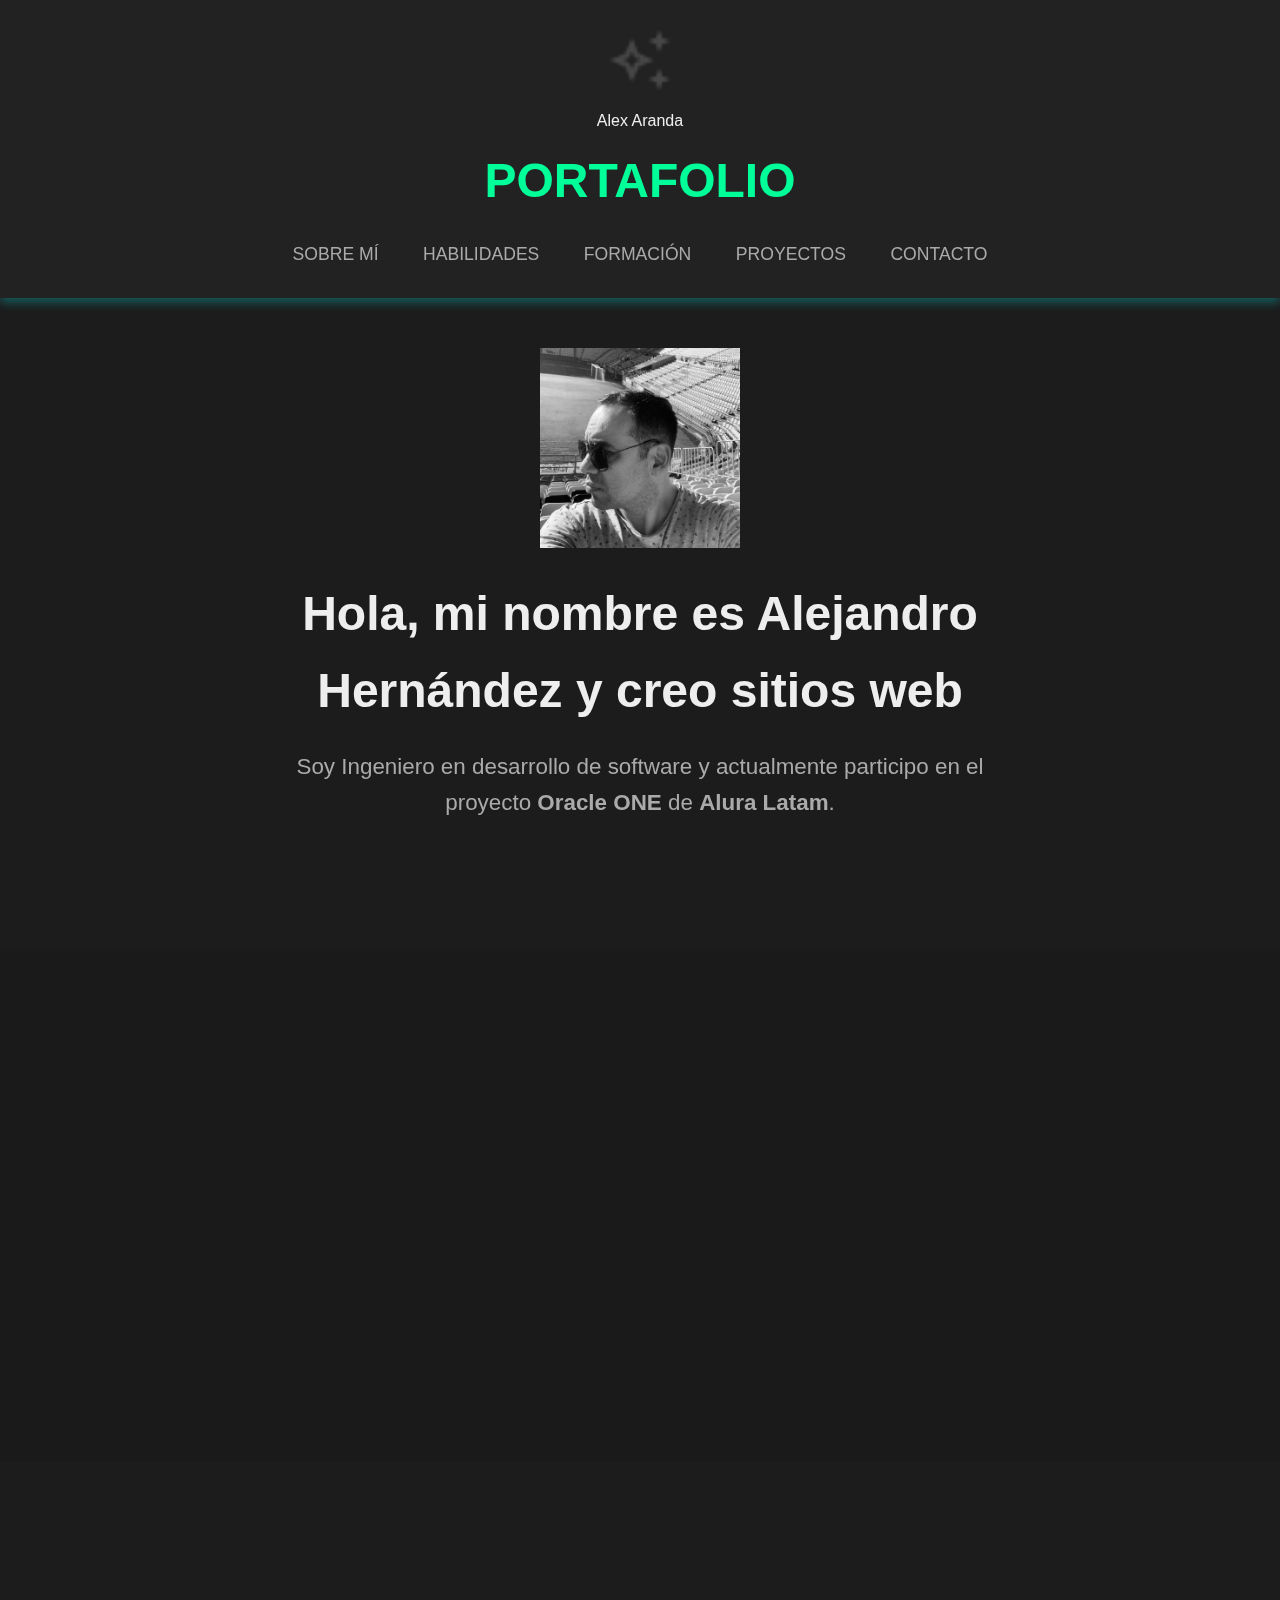
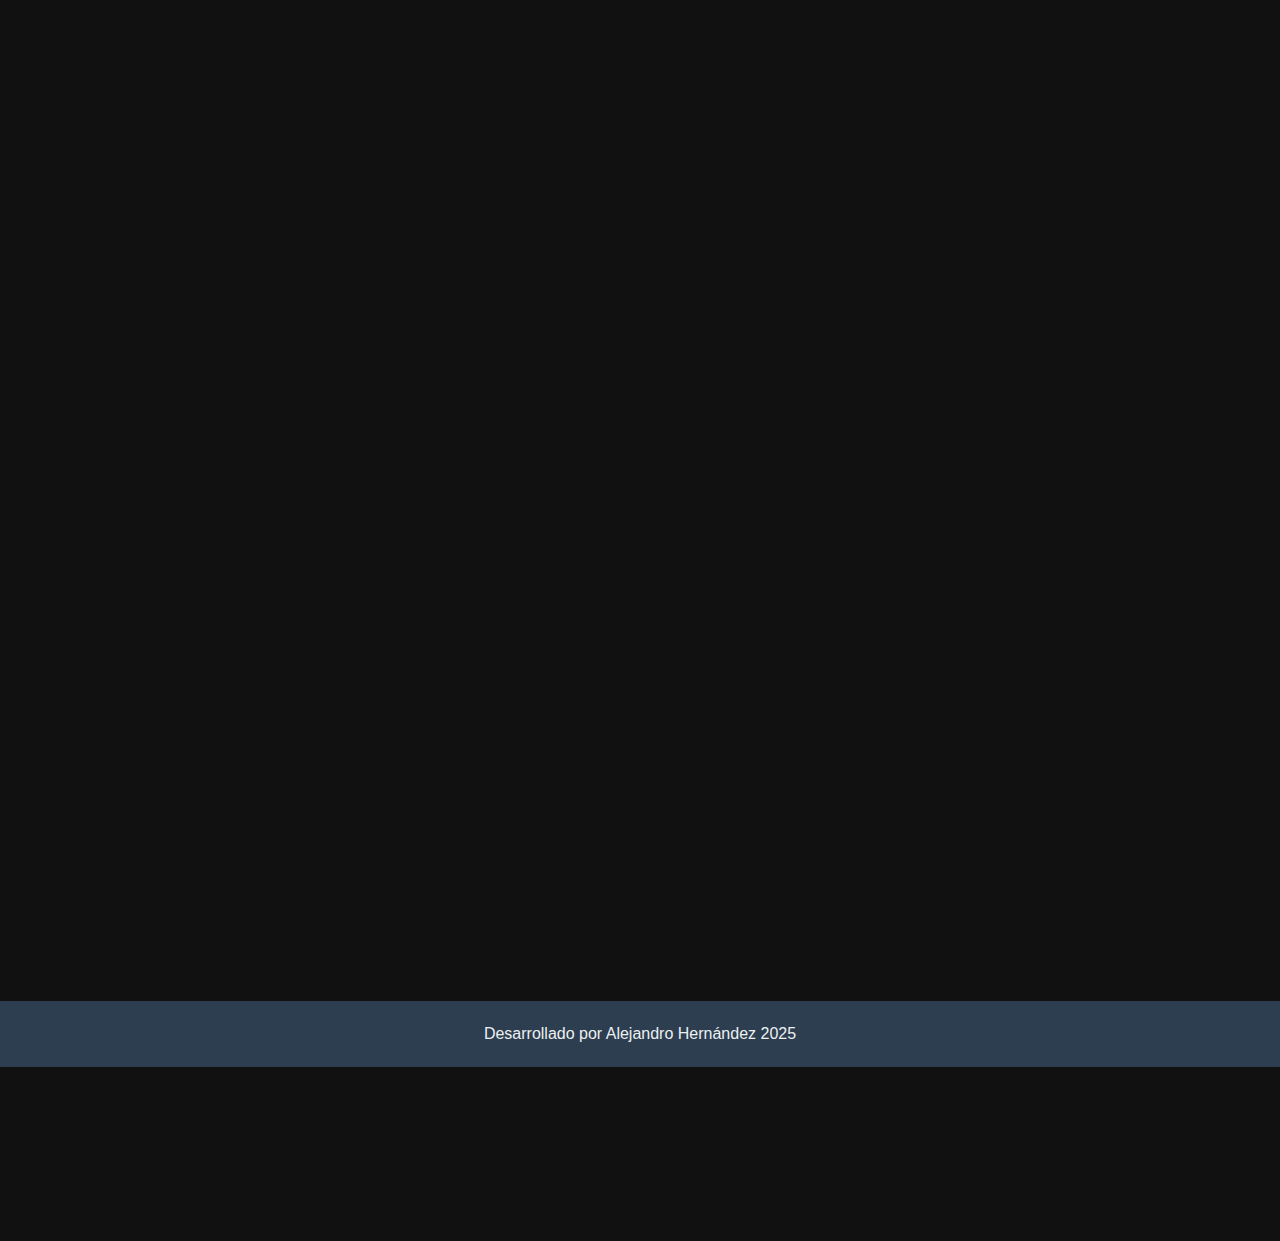
==== commit d7faf29d: "imagen, mejora de diseño, viñetas" ====
--- a/index.html
+++ b/index.html
@@ -77,6 +77,7 @@
   
 
      <!-- Sección sobre mí -->
+
 <section class="sobre-mi" id="sobre-mi">
     <h2 class="sobre-mi__titulo" data-aos="fade-down">Sobre mí</h2>
     <div class="sobre-mi__cards">
@@ -155,7 +156,7 @@
         </li>
         <li class="formacion__elemento" data-aos="fade-up" data-aos-delay="300">
             <figure>
-                <img class="formacion__icono" src="assets/ctec.webp" alt="CTEC">
+                <img class="formacion__icono" src="assets/ctec.png" alt="CTEC">
                 <figcaption>Taller de JavaScript (2023)</figcaption>
             </figure>
         </li>
--- a/style.css
+++ b/style.css
@@ -397,6 +397,7 @@
     gap: 30px;
     max-width: 1000px;
     margin: 0 auto;
+    list-style-type: none;
   }
   
   .habilidades__elemento {
@@ -443,15 +444,18 @@
   
     .habilidades__lista {
       gap: 15px;
+      
     }
   
     .habilidades__elemento {
       width: 100px;
       padding: 15px;
+      
     }
   
     .habilidades__icono {
       font-size: 2.5rem;
+      
     }
   
     .habilidades__elemento figcaption {
@@ -513,6 +517,7 @@
     max-width: 1000px;
     margin: 0 auto;
     opacity: 0;
+    list-style-type: none;
     animation: fadeIn 1s forwards 0.5s; /* Animación de entrada con retardo */
 }
 
